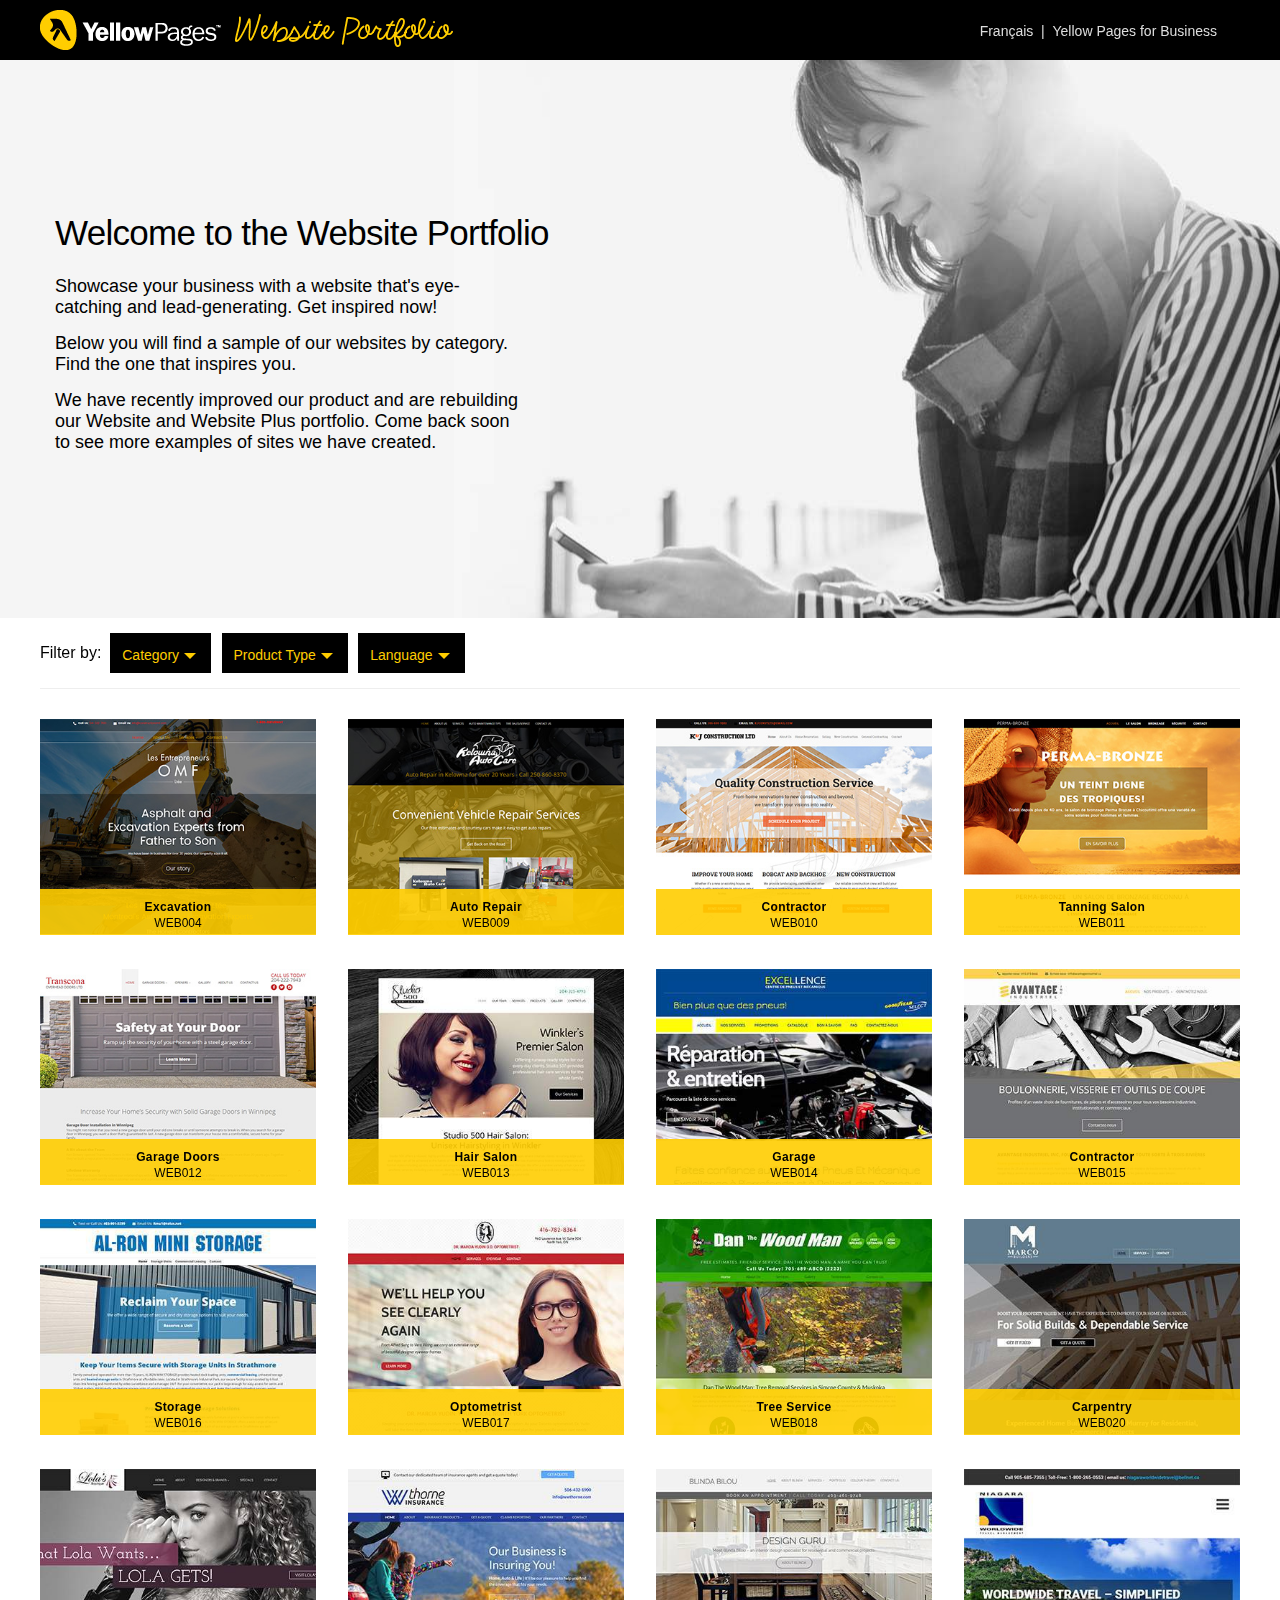
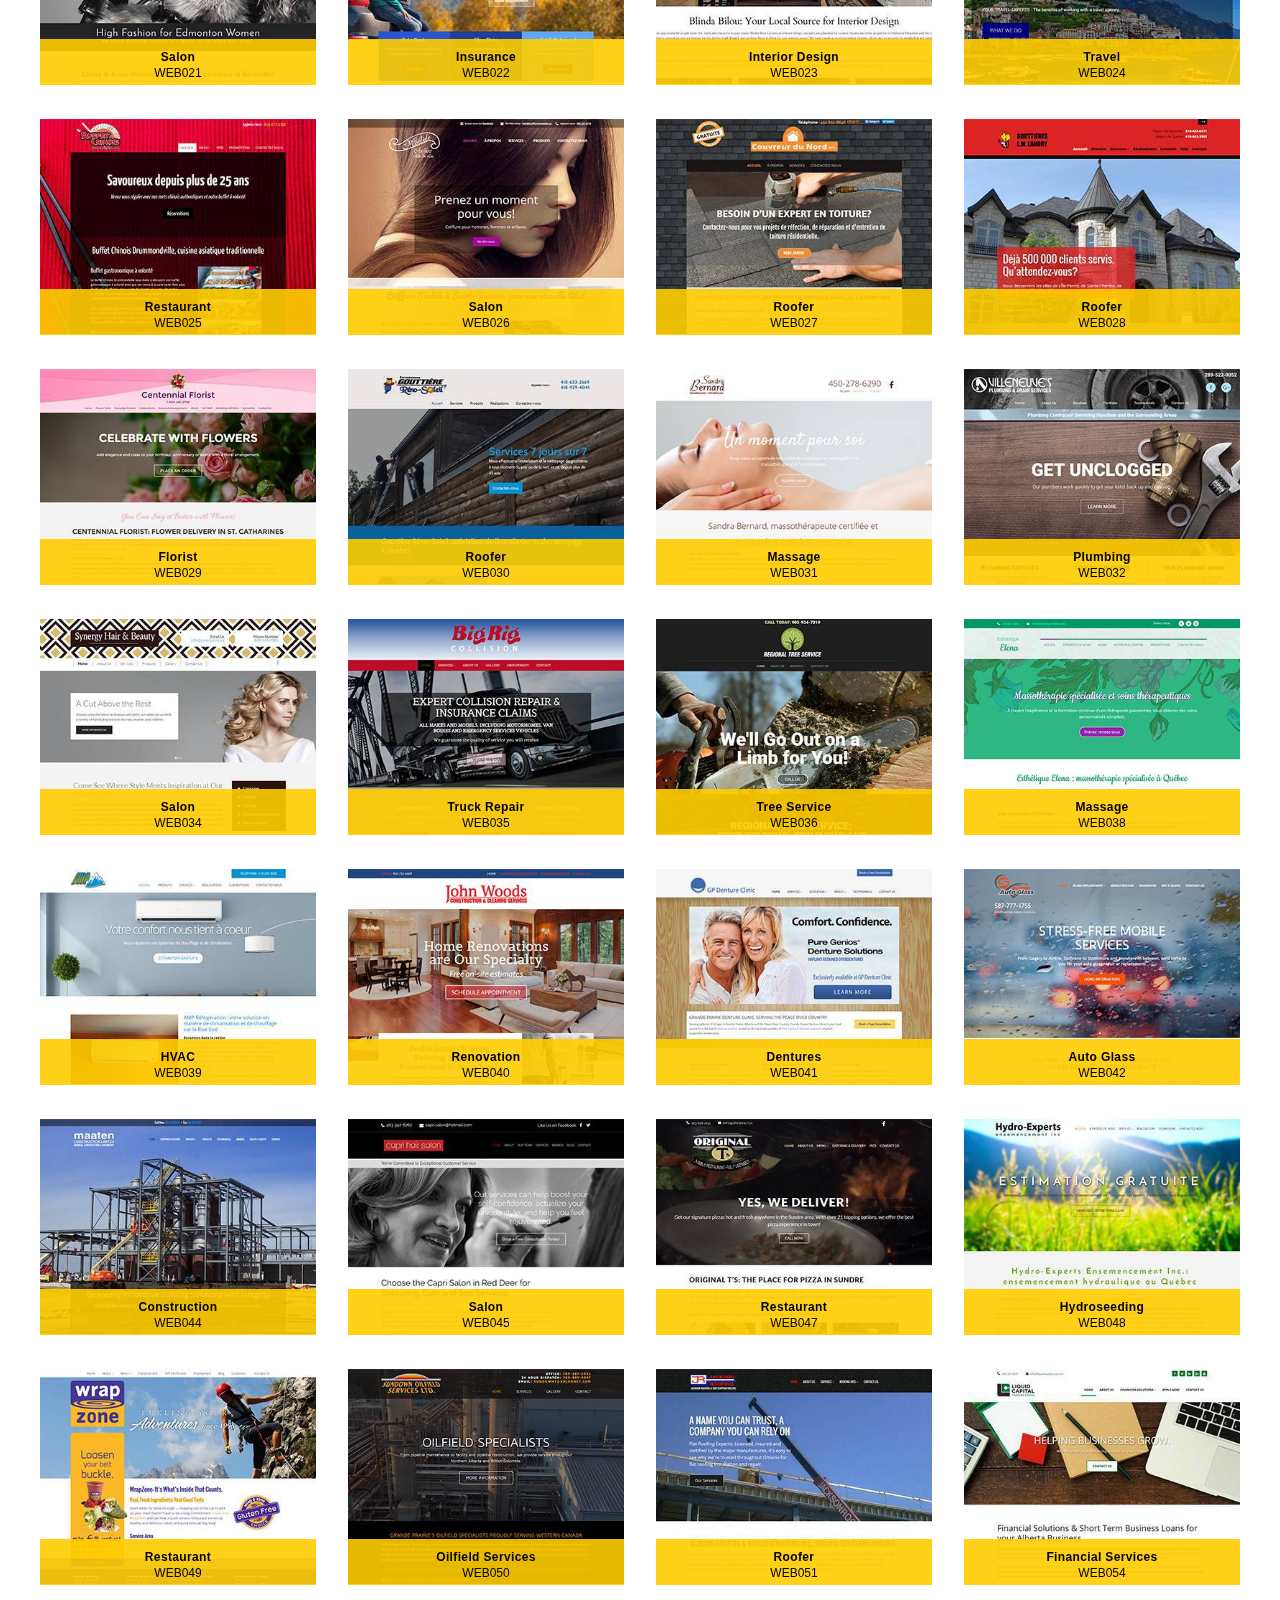
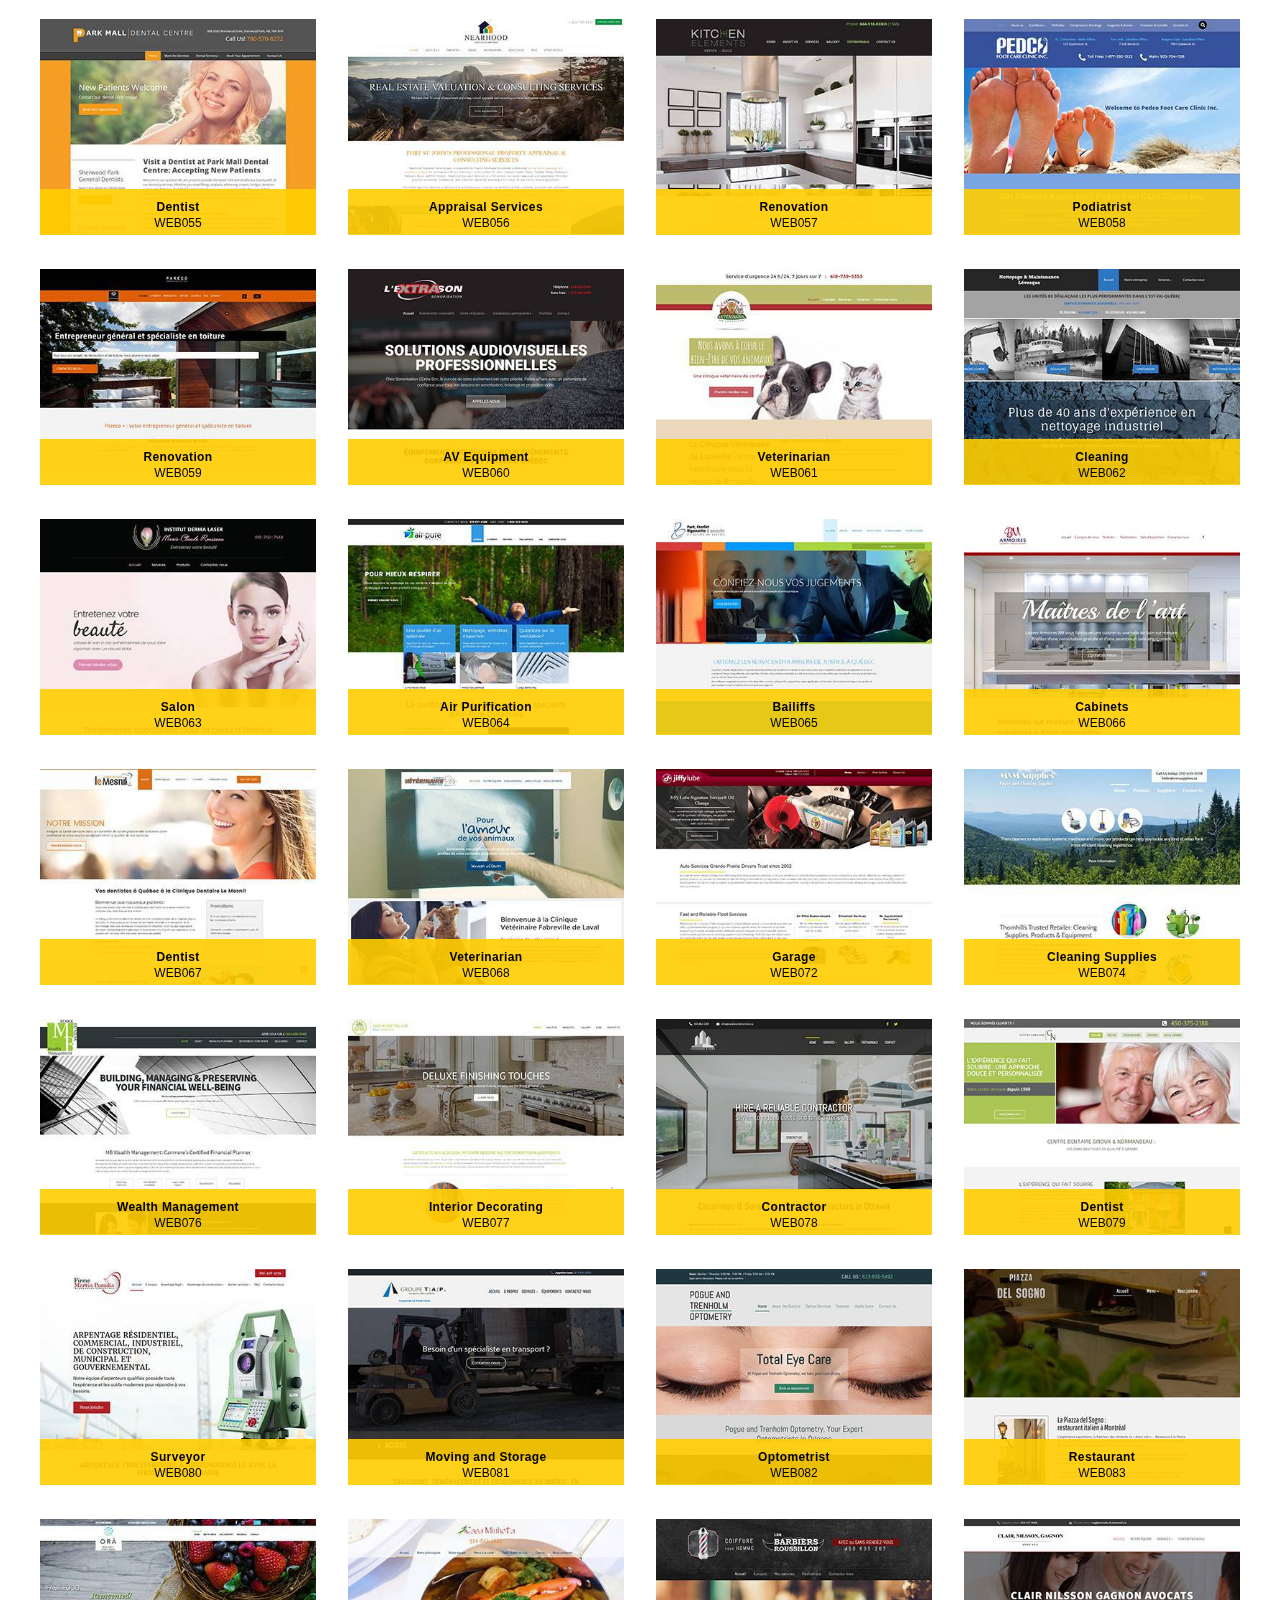
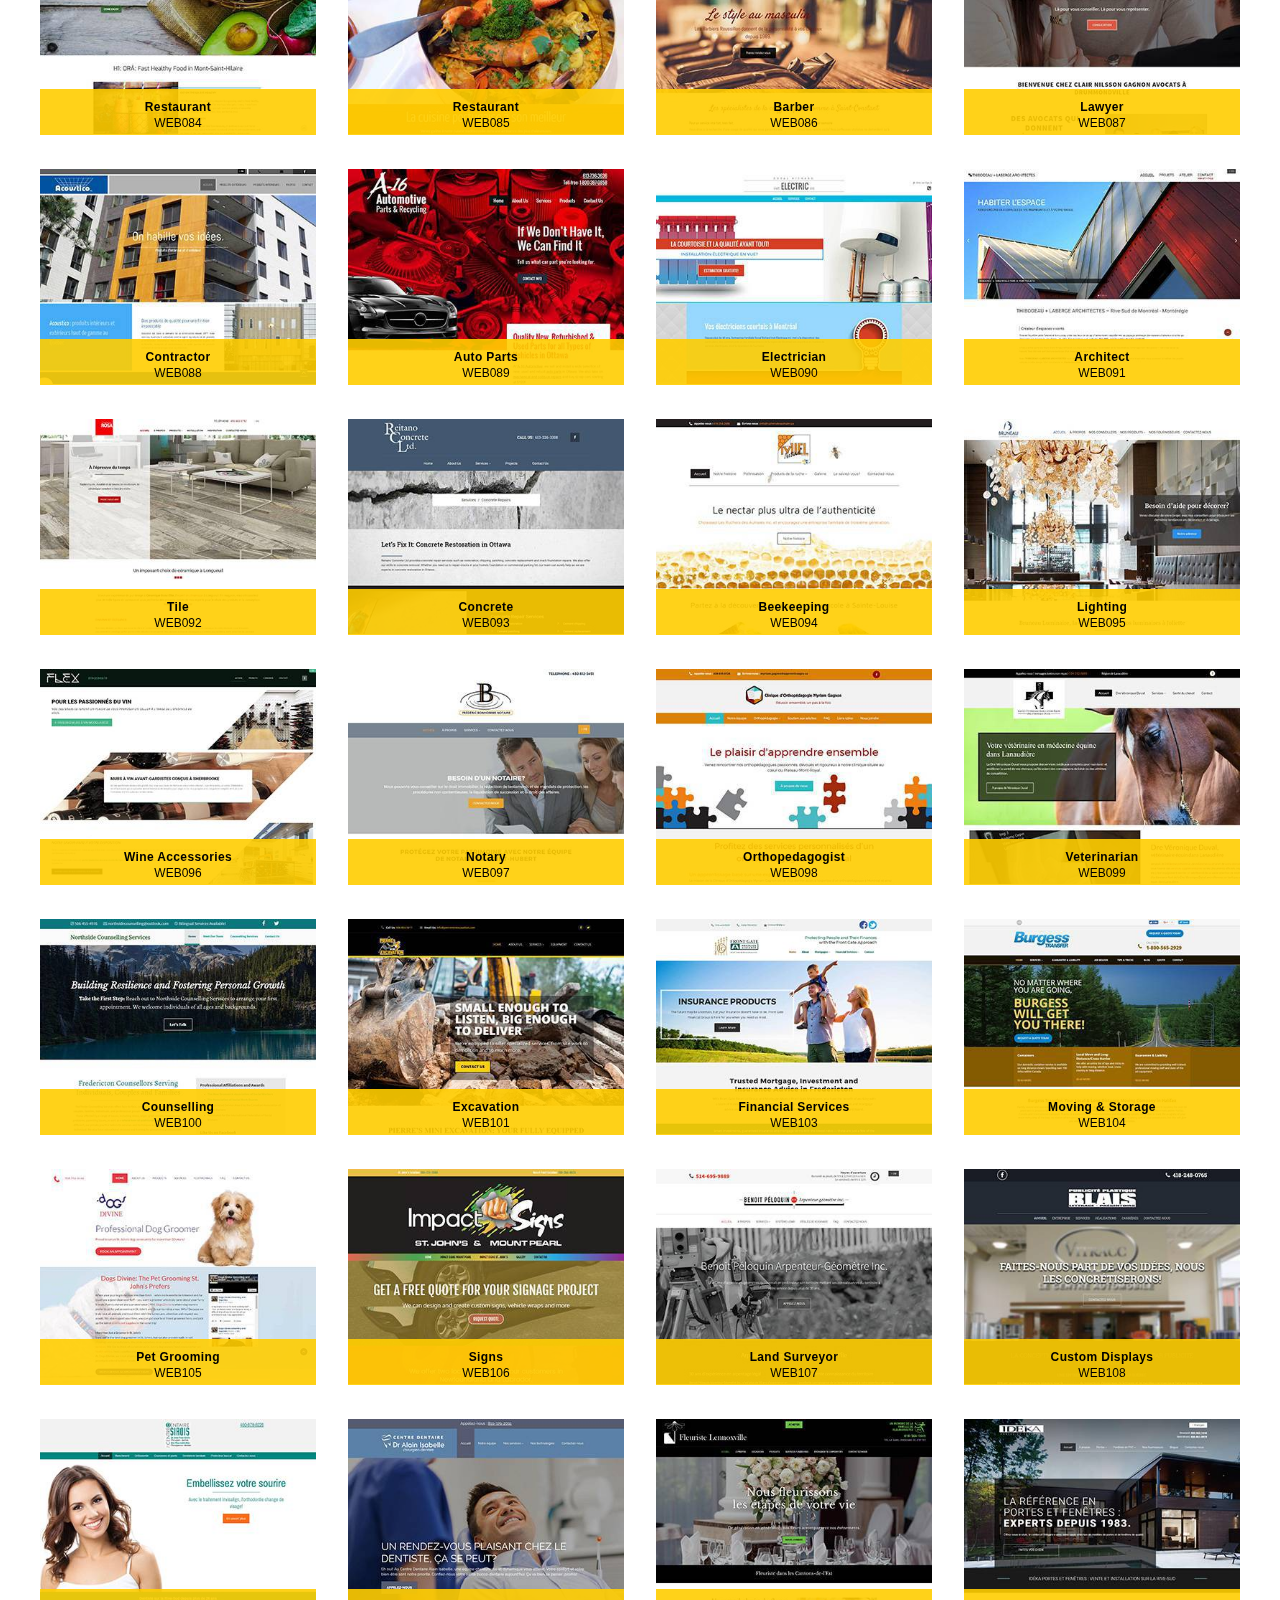
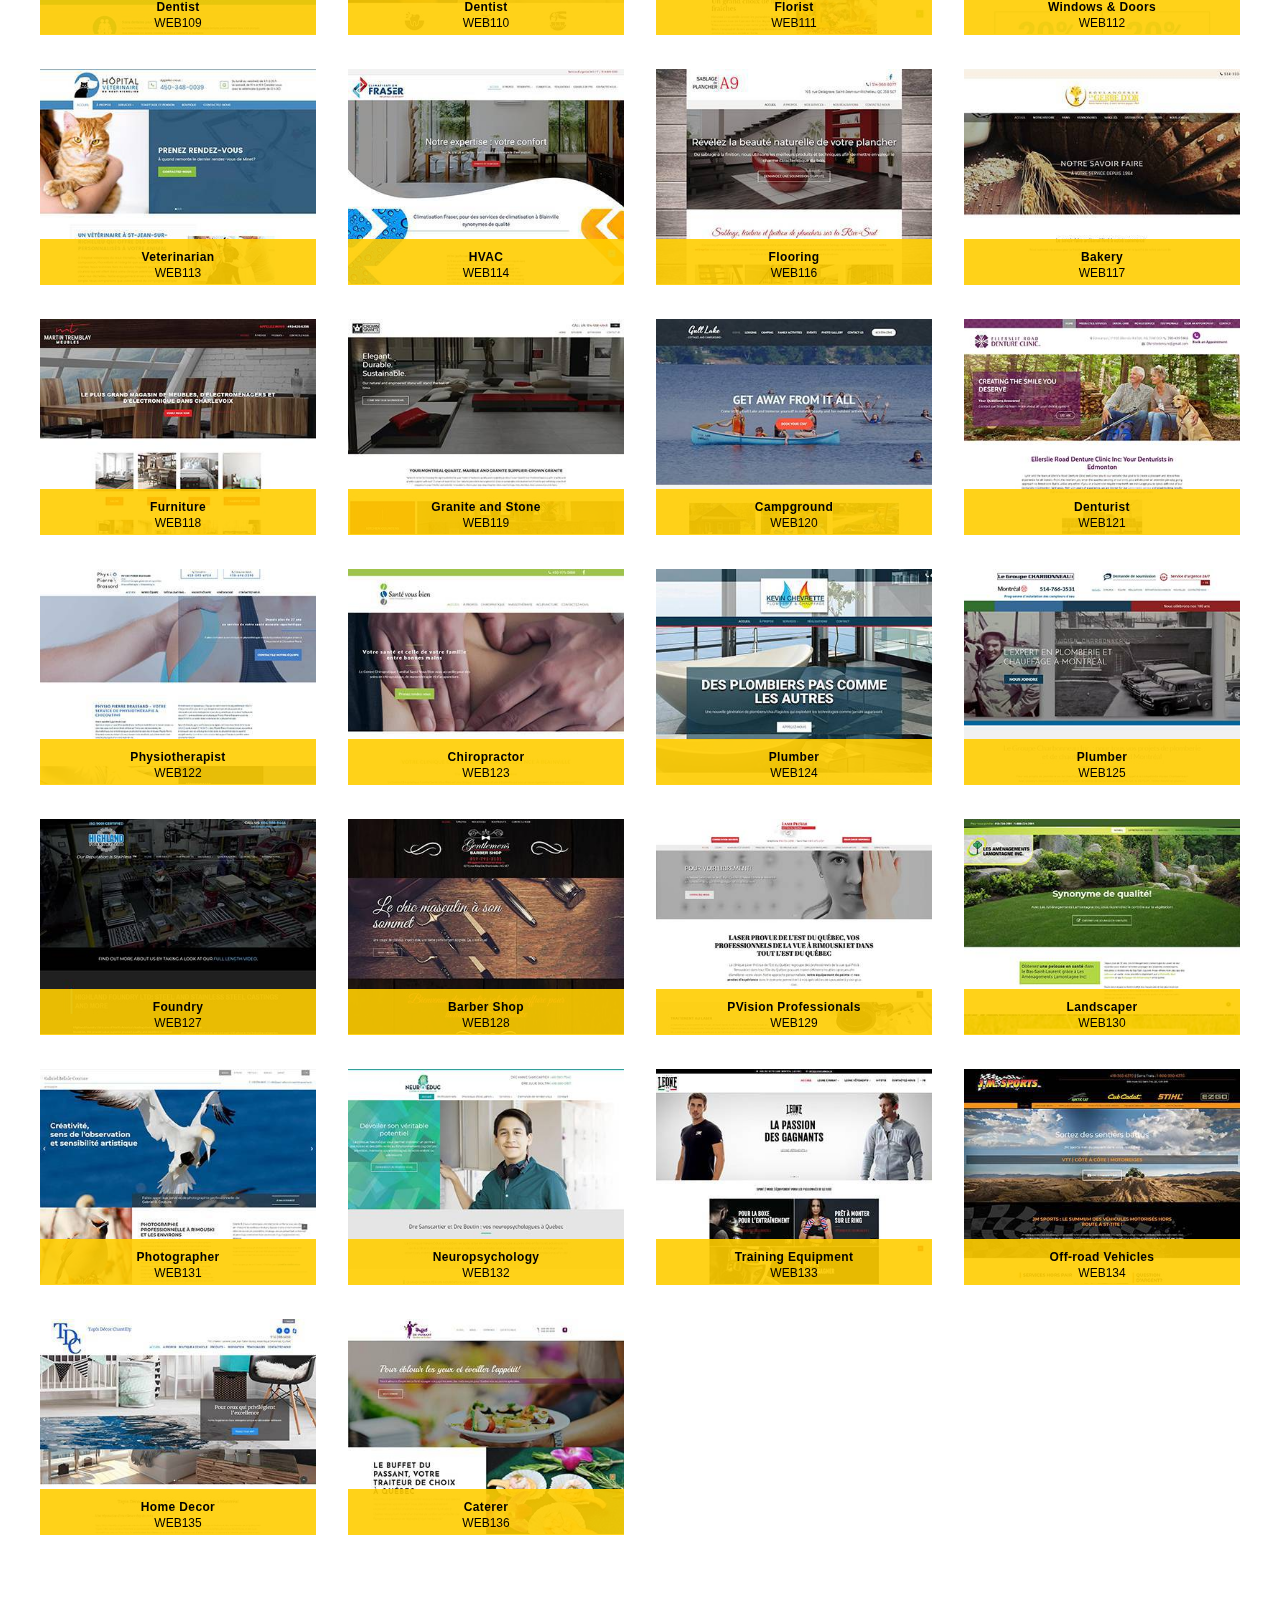
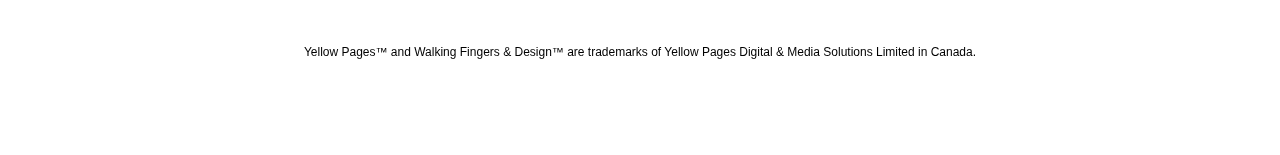
==== index.html @ f9b40b16 "Initial commit" ====
<!DOCTYPE html>
<html lang="en">
<head>
  <meta name="robots" content="noindex, nofollow" />
  <title>Yellow Pages - Website Portfolio</title>
  <meta name="description" content="Showcase your business with a website that's eye-catching and lead-generating. Get inspired now!" />
  <meta charset="UTF-8"/>
  <meta name="viewport" content="width=320, initial-scale=1, maximum-scale=1, user-scalable=1"/>
  <meta http-equiv="X-UA-Compatible" content="IE=edge"/>

<!--[if lt IE 9]>
			<script src="http://html5shim.googlecode.com/svn/trunk/html5.js"></script>
			<script src="http://css3-mediaqueries-js.googlecode.com/svn/trunk/css3-mediaqueries.js"></script>
		<![endif]-->

  <link href='http://fonts.googleapis.com/css?family=Open+Sans:400,300,700' rel='stylesheet' type='text/css'>
  <link rel="stylesheet" type="text/css" href="css/mix.css"/>
  <link rel="shortcut icon" type="image/x-icon" href="im/favicon.ico"/>
  <link rel='stylesheet' href='http://static.yellowpages.ca/ypca/fonts/yplocal/yplocal.css' type='text/css'>
  <link rel='stylesheet' href='http://static.yellowpages.ca/ypca/fonts/yphand/yphand.css' type='text/css'>
  <script src="https://ajax.googleapis.com/ajax/libs/jquery/1.10.2/jquery.min.js"></script>
  <!--<script type="text/javascript" src="js/jquery-ui.sortable.min.js"></script>-->
  <!--<script type="text/javascript" src="js/jquery.ui.touch-punch.min.js"></script>-->
  <script type="text/javascript" src="js/jquery.mixitup.js"></script>
  <script type="text/javascript">

			// NICE IMAGE LOADING

			function imgLoaded(img){
				$(img).parent().addClass('loaded');
			};

			// ON DOCUMENT READY:

			$(function(){

				// INSTANTIATE MIXITUP

				$('#Parks').mixitup({
					layoutMode: 'grid', // Start in list mode (display: block) by default
					listClass: 'list', // Container class for when in list mode
					gridClass: 'grid', // Container class for when in grid mode
					effects: ['fade','blur'], // List of effects
					listEffects: ['fade','rotateX'] // List of effects ONLY for list mode
				});

				// HANDLE LAYOUT CHANGES

				// Bind layout buttons to toList and toGrid methods:

				$('#ToList').on('click',function(){
					$('.button').removeClass('active');
					$(this).addClass('active');
					$('#Parks').mixitup('toList');
				});

				$('#ToGrid').on('click',function(){
					$('.button').removeClass('active');
					$(this).addClass('active');
					$('#Parks').mixitup('toGrid');
				});

				// HANDLE MULTI-DIMENSIONAL CHECKBOX FILTERING

				var $filters = $('#Filters').find('li'),
					dimensions = {
						udac: 'all', // Create string for second dimension
						heading: 'all', // Create string for first dimension
						lang: 'all', // Create string for second dimension
					};

				// Bind checkbox click handlers:

				$filters.on('click',function(){
					var $t = $(this),
						dimension = $t.attr('data-dimension'),
						filter = $t.attr('data-filter'),
						filterString = dimensions[dimension];

					if(filter == 'all'){
						// If "all"
						if(!$t.hasClass('active')){
							// if unchecked, check "all" and uncheck all other active filters
							$t.addClass('active').siblings().removeClass('active');
							// Replace entire string with "all"
							filterString = 'all';
						} else {
							// Uncheck
							$t.removeClass('active');
							// Emtpy string
							filterString = '';
						}
					} else {
						// Else, uncheck "all"
						$t.siblings('[data-filter="all"]').removeClass('active');
						// Remove "all" from string
						filterString = filterString.replace('all','');
						if(!$t.hasClass('active')){
							// Check checkbox
							$t.addClass('active');
							// Append filter to string
							filterString = filterString == '' ? filter : filterString+' '+filter;
						} else {
							// Uncheck
							$t.removeClass('active');
							// Remove filter and preceeding space from string with RegEx
							var re = new RegExp('(\\s|^)'+filter);
							filterString = filterString.replace(re,'');
						};
					};

					// Set demension with filterString
					dimensions[dimension] = filterString;

					// We now have two strings containing the filter arguments for each dimension:
					console.info('dimension 1: '+dimensions.heading);
					console.info('dimension 2: '+dimensions.udac);
					console.info('dimension 3: '+dimensions.lang);
					/*
					*	We then send these strings to MixItUp using the filter method. We can send as
					*	many dimensions to MixitUp as we need using an array as the second argument
					*	of the "filter" method. Each dimension must be a space seperated string.
					*
					*	In this case, MixItUp will show elements using OR logic within each dimension and
					*	AND logic between dimensions. At least one dimension must pass for the element to show.
					*/

					$('#Parks').mixitup('filter',[dimensions.heading, dimensions.udac, dimensions.lang])
				});

			});
		</script>

</head>
<body>
  <section>
    <header>
      <div class="wrapper just wf"> <img src="im/logo.png">

        <div class="lang"><a href="index_fr.html">Français</a>&nbsp;&nbsp;|&nbsp;&nbsp;<a href="http://businesscentre.yp.ca">Yellow Pages for Business</a></div>
      </div>
    </header>

    <!-- END HEADER -->

    <section class="home">
      <div class="row">
        <h1>Welcome to the Website Portfolio</h1>
        <p>Showcase your business with a website that's eye-catching and lead-generating. Get inspired now!</p>
        <p>Below you will find a sample of our websites by category. Find the one that inspires you.</p>
        <p>We have recently improved our product and are rebuilding our Website and Website Plus portfolio. Come back soon to see more examples of sites we have created.</p>
      </div>
    </section>


  <!-- BEGIN GALLERY -->

  <div class="wrapper wf">

    <!-- BEGIN CONTROLS -->

    <nav class="controls just">
      <div class="group" id="Filters">
        Filter by:&nbsp;
        <div class="drop_down wf" onClick="ga('send', 'event', 'Category Filter', 'Click', 'Category Filter');"> <span class="anim150">Category</span>
          <ul class="anim250">
            <div class="column">
              <li class="heading active" data-filter="all" data-dimension="heading">All</li>
              <li data-filter="acc" data-dimension="heading">Accountants</li>
              <li data-filter="appl" data-dimension="heading">Appliances</li>
              <li data-filter="auto" data-dimension="heading">Auto Repair &amp;amp; Towing</li>
              <li data-filter="body" data-dimension="heading">Automotive Body Work</li>
              <li data-filter="part" data-dimension="heading">Automotive Parts &amp; Supplies</li>
              <li data-filter="salon" data-dimension="heading">Beauty</li>
              <li data-filter="bus" data-dimension="heading">Business &amp; Professional Services</li>
              <li data-filter="child" data-dimension="heading">Child Care &amp; School</li>
              <li data-filter="clean" data-dimension="heading">Cleaning Systems &amp; Services</li>
              <li data-filter="clin" data-dimension="heading">Clinics &amp; Long Term Care</li>
              <li data-filter="cloth" data-dimension="heading">Clothing &amp; Footwear</li>
              <li data-filter="comp" data-dimension="heading">Computers &amp; Telecommunication</li>
              <li data-filter="reno" data-dimension="heading">Contractor &amp; Renovation</li>
              <li data-filter="dent" data-dimension="heading">Dental Care</li>
              <li data-filter="elec" data-dimension="heading">Electric Contractors</li>
              <li data-filter="ent" data-dimension="heading">Entertainment</li>
            </div>

            <div class="column">
              <li data-filter="ex" data-dimension="heading">Excavation</li>
              <li data-filter="eye" data-dimension="heading">Eye Care</li>
              <li data-filter="fin" data-dimension="heading">Finance &amp; Legal</li>
              <li data-filter="fit" data-dimension="heading">Fitness &amp; Exercise</li>
              <li data-filter="flor" data-dimension="heading">Florists</li>
              <li data-filter="lawn" data-dimension="heading">Garden &amp; Lawn</li>
              <li data-filter="hvac" data-dimension="heading">Heating &amp; Cooling</li>
              <li data-filter="furn" data-dimension="heading">Home Renovation &amp; Furniture</li>
              <li data-filter="ind" data-dimension="heading">Industrial Supplies &amp; Services</li>
              <li data-filter="ins" data-dimension="heading">Insurance</li>
              <li data-filter="law" data-dimension="heading">Lawyers</li>
              <li data-filter="mas" data-dimension="heading">Massages &amp; Alternative Medecines</li>
              <li data-filter="med" data-dimension="heading">Medical Products, Equipment &amp; Services</li>
              <li data-filter="moving" data-dimension="heading">Moving &amp; Storage</li>
              <li data-filter="not" data-dimension="heading">Notaries</li>
              <li data-filter="oil" data-dimension="heading">Oil Services</li>
              <li data-filter="paint" data-dimension="heading">Painting &amp; Plastering</li>

            </div>
            <div class="column">
              <li data-filter="pest" data-dimension="heading">Pest Control</li>
              <li data-filter="phys" data-dimension="heading">Physicians &amp; Surgeons</li>
              <li data-filter="plumb" data-dimension="heading">Plumbing</li>
              <li data-filter="pub" data-dimension="heading">Public Utilities &amp; Environment</li>
              <li data-filter="re" data-dimension="heading">Real Estate</li>
              <li data-filter="rest" data-dimension="heading">Restaurants, Food &amp; Beverages</li>
              <li data-filter="store" data-dimension="heading">Retail &amp; Stores</li>
              <li data-filter="roof" data-dimension="heading">Roofers</li>
              <li data-filter="safe" data-dimension="heading">Safety &amp; Security</li>
              <li data-filter="sign" data-dimension="heading">Signs</li>
              <li data-filter="sport" data-dimension="heading">Sports &amp; Recreation</li>
              <li data-filter="therapy" data-dimension="heading">Therapy &amp; Counselling</li>
              <li data-filter="trans" data-dimension="heading">Transportation</li>
              <li data-filter="trav" data-dimension="heading">Travel &amp; Lodging</li>
              <li data-filter="pet" data-dimension="heading">Veterinarians &amp; Pet Services</li>
              <li data-filter="win" data-dimension="heading">Windows &amp; Doors</li>
            </div>
          </ul>
        </div>

        <div class="drop_down wf" onClick="ga('send', 'event', 'Product Filter', 'Click', 'Product Filter');"> <span class="anim150">Product Type</span>
          <ul class="anim250 skinny">
            <li class="heading active noindent" data-filter="all" data-dimension="udac">All</li>
            <!--<li class="noindent" data-filter="isa" data-dimension="udac">WebStart</li>-->
            <li class="noindent" data-filter="base" data-dimension="udac">Website</li>
            <li class="noindent" data-filter="enhanced" data-dimension="udac">Website Plus</li>
          </ul>
        </div>

        <div class="drop_down wf" onClick="ga('send', 'event', 'Language Filter', 'Click', 'Language Filter');"> <span class="anim150">Language</span>
          <ul class="anim250 skinny">
            <li class="heading active noindent" data-filter="all" data-dimension="lang">All</li>
            <li class="noindent" data-filter="en" data-dimension="lang">English</li>
            <li class="noindent" data-filter="fr" data-dimension="lang">French</li>
            <li class="noindent" data-filter="bi" data-dimension="lang">Bilingual</li>
          </ul>
        </div>
      </div>
    </nav>

    <!-- END CONTROLS -->

    <ul id="Parks" class="just">

      <!-- FAIL ELEMENT -->

      <div class="fail_element anim250">Sorry &mdash; we could not find any sites matching these criteria</div>

      <!-- BEGIN LIST OF SITES -->

        <li class="mix ex en base" data-name="OMF" data-pages="7" data-heading="Excavation">
      <a target="_blank" href="http://u683085.sandbox.sitereview.ca/?preview">
        <div class="meta name">
          <div class="img_wrapper"><img src="im/th/web004.jpg" onload="imgLoaded(this)"/>
        <div class="titles"><h2>Excavation</h2><p>WEB004</p></div></div></div>
                    <div class="meta siteid"><p>WEB004</p></div>
        <div class="meta heading"><p>Excavation</p></div>
        <div class="meta rec"><ul><li>Gray</li></ul></div>
        <div class="meta pages"><p>7</p></div></a></li>

       <li class="mix auto en base" data-name="Kelowna auto Care" data-pages="9" data-heading="Auto Repair">
      <a target="_blank" href="http://u685443.sandbox.sitereview.ca/?preview">
        <div class="meta name">
          <div class="img_wrapper"><img src="im/th/web009.jpg" onload="imgLoaded(this)"/>
        <div class="titles"><h2>Auto Repair</h2><p>WEB009</p></div></div></div>
                    <div class="meta siteid"><p>WEB009</p></div>
        <div class="meta heading"><p>Auto Repair</p></div>
        <div class="meta rec"><ul><li>Gold</li></ul></div>
        <div class="meta pages"><p>9</p></div></a></li>

        <li class="mix reno en base" data-name="K&amp;J Construction" data-pages="7" data-heading="Contractor">
      <a target="_blank" href="http://u681867.sandbox.sitereview.ca/?preview">
        <div class="meta name">
          <div class="img_wrapper"><img src="im/th/web010.jpg" onload="imgLoaded(this)"/>
        <div class="titles"><h2>Contractor</h2><p>WEB010</p></div></div></div>
                    <div class="meta siteid"><p>WEB010</p></div>
        <div class="meta heading"><p>Contractor</p></div>
        <div class="meta rec"><ul><li>Orange</li></ul></div>
        <div class="meta pages"><p>7</p></div></a></li>

      <li class="mix salon fr base" data-name="Perma-Bronze" data-pages="5" data-heading="Tanning Salon">
      <a target="_blank" href="http://u683161.sandbox.sitereview.ca/?preview">
        <div class="meta name">
          <div class="img_wrapper"><img src="im/th/web011.jpg" onload="imgLoaded(this)"/>
        <div class="titles"><h2>Tanning Salon</h2><p>WEB011</p></div></div></div>
                    <div class="meta siteid"><p>WEB011</p></div>
        <div class="meta heading"><p>Tanning Salon</p></div>
        <div class="meta rec"><ul><li>Orange</li></ul></div>
        <div class="meta pages"><p>5</p></div></a></li>


      <li class="mix win en base" data-name="Transcona" data-pages="11" data-heading="Garage Doors">
      <a target="_blank" href="http://u683491.sandbox.sitereview.ca/?preview">
        <div class="meta name">
          <div class="img_wrapper"><img src="im/th/web012.jpg" onload="imgLoaded(this)"/>
        <div class="titles"><h2>Garage Doors</h2><p>WEB012</p></div></div></div>
                    <div class="meta siteid"><p>WEB012</p></div>
        <div class="meta heading"><p>Garage Doors</p></div>
        <div class="meta rec"><ul><li>Red</li></ul></div>
        <div class="meta pages"><p>11</p></div></a></li>

      <li class="mix salon en base" data-name="Studio 500" data-pages="6" data-heading="Hair Salon">
      <a target="_blank" href="http://u692969.sandbox.sitereview.ca/?preview">
        <div class="meta name">
          <div class="img_wrapper"><img src="im/th/web013.jpg" onload="imgLoaded(this)"/>
        <div class="titles"><h2>Hair Salon</h2><p>WEB013</p></div></div></div>
                    <div class="meta siteid"><p>WEB013</p></div>
        <div class="meta heading"><p>Hair Salon</p></div>
        <div class="meta rec"><ul><li>Black</li></ul></div>
        <div class="meta pages"><p>6</p></div></a></li>

      <li class="mix auto fr base" data-name="Excellence" data-pages="7" data-heading="Garage">
      <a target="_blank" href="http://u692357.sandbox.sitereview.ca/?preview">
        <div class="meta name">
          <div class="img_wrapper"><img src="im/th/web014.jpg" onload="imgLoaded(this)"/>
        <div class="titles"><h2>Garage</h2><p>WEB014</p></div></div></div>
                    <div class="meta siteid"><p>WEB014</p></div>
        <div class="meta heading"><p>Garage</p></div>
        <div class="meta rec"><ul><li>Blue</li></ul></div>
        <div class="meta pages"><p>7</p></div></a></li>

      <li class="mix reno fr base" data-name="Avantage" data-pages="12" data-heading="Contractor">
      <a target="_blank" href="http://u687737.sandbox.sitereview.ca/?preview">
        <div class="meta name">
          <div class="img_wrapper"><img src="im/th/web015.jpg" onload="imgLoaded(this)"/>
        <div class="titles"><h2>Contractor</h2><p>WEB015</p></div></div></div>
                    <div class="meta siteid"><p>WEB015</p></div>
        <div class="meta heading"><p>Contractor</p></div>
        <div class="meta rec"><ul><li>Yellow</li></ul></div>
        <div class="meta pages"><p>12</p></div></a></li>

      <li class="mix moving en base" data-name="Al-Ron" data-pages="4" data-heading="Storage">
      <a target="_blank" href="http://u684005.sandbox.sitereview.ca/?preview">
        <div class="meta name">
          <div class="img_wrapper"><img src="im/th/web016.jpg" onload="imgLoaded(this)"/>
        <div class="titles"><h2>Storage</h2><p>WEB016</p></div></div></div>
                    <div class="meta siteid"><p>WEB016</p></div>
        <div class="meta heading"><p>Storage</p></div>
        <div class="meta rec"><ul><li>Blue</li></ul></div>
        <div class="meta pages"><p>4</p></div></a></li>

      <li class="mix eye en base" data-name="Dr. Yudin" data-pages="4" data-heading="Optometrist">
      <a target="_blank" href="http://u683183.sandbox.sitereview.ca/?preview">
        <div class="meta name">
          <div class="img_wrapper"><img src="im/th/web017.jpg" onload="imgLoaded(this)"/>
        <div class="titles"><h2>Optometrist</h2><p>WEB017</p></div></div></div>
                    <div class="meta siteid"><p>WEB017</p></div>
        <div class="meta heading"><p>Optometrist</p></div>
        <div class="meta rec"><ul><li>Red</li></ul></div>
        <div class="meta pages"><p>4</p></div></a></li>

      <li class="mix lawn en base" data-name="Wood Man" data-pages="6" data-heading="Tree Service">
      <a target="_blank" href="http://u683351.sandbox.sitereview.ca/?preview">
        <div class="meta name">
          <div class="img_wrapper"><img src="im/th/web018.jpg" onload="imgLoaded(this)"/>
        <div class="titles"><h2>Tree Service</h2><p>WEB018</p></div></div></div>
                    <div class="meta siteid"><p>WEB018</p></div>
        <div class="meta heading"><p>Tree Service</p></div>
        <div class="meta rec"><ul><li>Green</li></ul></div>
        <div class="meta pages"><p>6</p></div></a></li>

      <li class="mix reno en base" data-name="Marco Custom Carpentry" data-pages="8" data-heading="Carpentry">
      <a target="_blank" href="http://u698711.sandbox.sitereview.ca/?preview">
        <div class="meta name">
          <div class="img_wrapper"><img src="im/th/web020.jpg" onload="imgLoaded(this)"/>
        <div class="titles"><h2>Carpentry</h2><p>WEB020</p></div></div></div>
                    <div class="meta siteid"><p>WEB020</p></div>
        <div class="meta heading"><p>Carpentry</p></div>
        <div class="meta rec"><ul><li>Orange</li></ul></div>
        <div class="meta pages"><p>8</p></div></a></li>

      <li class="mix salon en base" data-name="Lola's Boutique" data-pages="8" data-heading="Salon">
      <a target="_blank" href="http://u702327.sandbox.sitereview.ca/?preview">
        <div class="meta name">
          <div class="img_wrapper"><img src="im/th/web021.jpg" onload="imgLoaded(this)"/>
        <div class="titles"><h2>Salon</h2><p>WEB021</p></div></div></div>
                    <div class="meta siteid"><p>WEB021</p></div>
        <div class="meta heading"><p>Salon</p></div>
        <div class="meta rec"><ul><li>Violet</li></ul></div>
        <div class="meta pages"><p>8</p></div></a></li>

      <li class="mix ins en base" data-name="Thorne Insurance" data-pages="11" data-heading="Insurance">
      <a target="_blank" href="http://u700983.sandbox.sitereview.ca/?preview">
        <div class="meta name">
          <div class="img_wrapper"><img src="im/th/web022.jpg" onload="imgLoaded(this)"/>
        <div class="titles"><h2>Insurance</h2><p>WEB022</p></div></div></div>
                    <div class="meta siteid"><p>WEB022</p></div>
        <div class="meta heading"><p>Insurance</p></div>
        <div class="meta rec"><ul><li>Blue</li></ul></div>
        <div class="meta pages"><p>11</p></div></a></li>

      <li class="mix reno en base" data-name="Blinda Bilou" data-pages="8" data-heading="Interior Design">
      <a target="_blank" href="http://u698645.sandbox.sitereview.ca/?preview">
        <div class="meta name">
          <div class="img_wrapper"><img src="im/th/web023.jpg" onload="imgLoaded(this)"/>
        <div class="titles"><h2>Interior Design</h2><p>WEB023</p></div></div></div>
                    <div class="meta siteid"><p>WEB023</p></div>
        <div class="meta heading"><p>Interior Design</p></div>
        <div class="meta rec"><ul><li>Brown</li></ul></div>
        <div class="meta pages"><p>8</p></div></a></li>


      <li class="mix trav en base" data-name="Niagara Worldwide Travel Management" data-pages="10" data-heading="Travel">
      <a target="_blank" href="http://u704489.sandbox.sitereview.ca/?preview">
        <div class="meta name">
          <div class="img_wrapper"><img src="im/th/web024.jpg" onload="imgLoaded(this)"/>
        <div class="titles"><h2>Travel</h2><p>WEB024</p></div></div></div>
                    <div class="meta siteid"><p>WEB024</p></div>
        <div class="meta heading"><p>Travel</p></div>
        <div class="meta rec"><ul><li>Blue</li></ul></div>
        <div class="meta pages"><p>10</p></div></a></li>

      <li class="mix rest en base" data-name="Le Buffet Chinois Drummondville" data-pages="7" data-heading="Restaurant">
      <a target="_blank" href="http://u709717.sandbox.sitereview.ca/?preview">
        <div class="meta name">
          <div class="img_wrapper"><img src="im/th/web025.jpg" onload="imgLoaded(this)"/>
        <div class="titles"><h2>Restaurant</h2><p>WEB025</p></div></div></div>
                    <div class="meta siteid"><p>WEB025</p></div>
        <div class="meta heading"><p>Restaurant</p></div>
        <div class="meta rec"><ul><li>Red</li></ul></div>
        <div class="meta pages"><p>7</p></div></a></li>

      <li class="mix salon en base" data-name="Coiffure Modèle" data-pages="9" data-heading="Salon">
      <a target="_blank" href="http://u692889.sandbox.sitereview.ca/?preview">
        <div class="meta name">
          <div class="img_wrapper"><img src="im/th/web026.jpg" onload="imgLoaded(this)"/>
        <div class="titles"><h2>Salon</h2><p>WEB026</p></div></div></div>
                    <div class="meta siteid"><p>WEB026</p></div>
        <div class="meta heading"><p>Salon</p></div>
        <div class="meta rec"><ul><li>Pink</li></ul></div>
        <div class="meta pages"><p>9</p></div></a></li>

      <li class="mix roof en base" data-name="Couvreur du Nord enr" data-pages="4" data-heading="Roofer">
      <a target="_blank" href="http://u700569.sandbox.sitereview.ca/?preview">
        <div class="meta name">
          <div class="img_wrapper"><img src="im/th/web027.jpg" onload="imgLoaded(this)"/>
        <div class="titles"><h2>Roofer</h2><p>WEB027</p></div></div></div>
                    <div class="meta siteid"><p>WEB027</p></div>
        <div class="meta heading"><p>Roofer</p></div>
        <div class="meta rec"><ul><li>Orange</li></ul></div>
        <div class="meta pages"><p>4</p></div></a></li>

       <li class="mix reno en base" data-name="Gouttières LM Landry" data-pages="10" data-heading="Roofer">
      <a target="_blank" href="http://u700103.sandbox.sitereview.ca/?preview">
        <div class="meta name">
          <div class="img_wrapper"><img src="im/th/web028.jpg" onload="imgLoaded(this)"/>
        <div class="titles"><h2>Roofer</h2><p>WEB028</p></div></div></div>
                    <div class="meta siteid"><p>WEB028</p></div>
        <div class="meta heading"><p>Roofer</p></div>
        <div class="meta rec"><ul><li>Red</li></ul></div>
        <div class="meta pages"><p>10</p></div></a></li>

      <li class="mix flor en base" data-name="Centennial Florist" data-pages="10" data-heading="Florist">
      <a target="_blank" href="http://u702493.sandbox.sitereview.ca/?preview">
        <div class="meta name">
          <div class="img_wrapper"><img src="im/th/web029.jpg" onload="imgLoaded(this)"/>
        <div class="titles"><h2>Florist</h2><p>WEB029</p></div></div></div>
                    <div class="meta siteid"><p>WEB029</p></div>
        <div class="meta heading"><p>Florist</p></div>
        <div class="meta rec"><ul><li>Pink</li></ul></div>
        <div class="meta pages"><p>10</p></div></a></li>

      <li class="mix reno en base" data-name="Gouttière Réno-Soleil" data-pages="5" data-heading="Roofer">
      <a target="_blank" href="http://u699943.sandbox.sitereview.ca/?preview">
        <div class="meta name">
          <div class="img_wrapper"><img src="im/th/web030.jpg" onload="imgLoaded(this)"/>
        <div class="titles"><h2>Roofer</h2><p>WEB030</p></div></div></div>
                    <div class="meta siteid"><p>WEB030</p></div>
        <div class="meta heading"><p>Roofer</p></div>
        <div class="meta rec"><ul><li>Blue</li></ul></div>
        <div class="meta pages"><p>5</p></div></a></li>

      <li class="mix mas en base" data-name="Sandra Bernard" data-pages="7" data-heading="Massage">
      <a target="_blank" href="http://u687873.sandbox.sitereview.ca/?preview">
        <div class="meta name">
          <div class="img_wrapper"><img src="im/th/web031.jpg" onload="imgLoaded(this)"/>
        <div class="titles"><h2>Massage</h2><p>WEB031</p></div></div></div>
                    <div class="meta siteid"><p>WEB031</p></div>
        <div class="meta heading"><p>Massage</p></div>
        <div class="meta rec"><ul><li>Brown</li></ul></div>
        <div class="meta pages"><p>7</p></div></a></li>

      <li class="mix plumb en base" data-name="Villeneuve's Plumbing" data-pages="6" data-heading="Plumbing">
      <a target="_blank" href="http://u687033.sandbox.sitereview.ca/?preview">
        <div class="meta name">
          <div class="img_wrapper"><img src="im/th/web032.jpg" onload="imgLoaded(this)"/>
        <div class="titles"><h2>Plumbing</h2><p>WEB032</p></div></div></div>
                    <div class="meta siteid"><p>WEB032</p></div>
        <div class="meta heading"><p>Plumbing</p></div>
        <div class="meta rec"><ul><li>Blue</li></ul></div>
        <div class="meta pages"><p>6</p></div></a></li>

      <li class="mix salon en base" data-name="Synergy" data-pages="6" data-heading="Salon">
      <a target="_blank" href="http://u716859.sandbox.sitereview.ca/?preview">
        <div class="meta name">
          <div class="img_wrapper"><img src="im/th/web034.jpg" onload="imgLoaded(this)"/>
        <div class="titles"><h2>Salon</h2><p>WEB034</p></div></div></div>
                    <div class="meta siteid"><p>WEB034</p></div>
        <div class="meta heading"><p>Salon</p></div>
        <div class="meta rec"><ul><li>White</li></ul></div>
        <div class="meta pages"><p>6</p></div></a></li>

      <li class="mix auto en base" data-name="Big Rig Collision" data-pages="10" data-heading="Truck Repair">
      <a target="_blank" href="http://u703917.sandbox.sitereview.ca/?preview">
        <div class="meta name">
          <div class="img_wrapper"><img src="im/th/web035.jpg" onload="imgLoaded(this)"/>
        <div class="titles"><h2>Truck Repair</h2><p>WEB035</p></div></div></div>
                    <div class="meta siteid"><p>WEB035</p></div>
        <div class="meta heading"><p>Truck Repair</p></div>
        <div class="meta rec"><ul><li>Red</li></ul></div>
        <div class="meta pages"><p>10</p></div></a></li>

      <li class="mix lawn en base" data-name="Regional Tree Service" data-pages="10" data-heading="Tree Service">
      <a target="_blank" href="http://u707157.sandbox.sitereview.ca">
        <div class="meta name">
          <div class="img_wrapper"><img src="im/th/web036.jpg" onload="imgLoaded(this)"/>
        <div class="titles"><h2>Tree Service</h2><p>WEB036</p></div></div></div>
                    <div class="meta siteid"><p>WEB036</p></div>
        <div class="meta heading"><p>Tree Service</p></div>
        <div class="meta rec"><ul><li>Black</li></ul></div>
        <div class="meta pages"><p>10</p></div></a></li>

      <li class="mix mas fr base" data-name="Esthétique Elena" data-pages="6" data-heading="Massage">
      <a target="_blank" href="http://u696315.sandbox.sitereview.ca/?preview">
        <div class="meta name">
          <div class="img_wrapper"><img src="im/th/web038.jpg" onload="imgLoaded(this)"/>
        <div class="titles"><h2>Massage</h2><p>WEB038</p></div></div></div>
                    <div class="meta siteid"><p>WEB038</p></div>
        <div class="meta heading"><p>Massage</p></div>
        <div class="meta rec"><ul><li>Green</li></ul></div>
        <div class="meta pages"><p>6</p></div></a></li>

      <li class="mix hvac fr base" data-name="AMP Réfrigération" data-pages="8" data-heading="HVAC">
      <a target="_blank" href="http://u705853.sandbox.sitereview.ca/?preview">
        <div class="meta name">
          <div class="img_wrapper"><img src="im/th/web039.jpg" onload="imgLoaded(this)"/>
        <div class="titles"><h2>HVAC</h2><p>WEB039</p></div></div></div>
                    <div class="meta siteid"><p>WEB039</p></div>
        <div class="meta heading"><p>HVAC</p></div>
        <div class="meta rec"><ul><li>White</li></ul></div>
        <div class="meta pages"><p>8</p></div></a></li>

      <li class="mix reno en base" data-name="John Woods" data-pages="4" data-heading="Renovation">
      <a target="_blank" href="http://u708689.sandbox.sitereview.ca/?preview">
        <div class="meta name">
          <div class="img_wrapper"><img src="im/th/web040.jpg" onload="imgLoaded(this)"/>
        <div class="titles"><h2>Renovation</h2><p>WEB040</p></div></div></div>
                    <div class="meta siteid"><p>WEB040</p></div>
        <div class="meta heading"><p>Renovation</p></div>
        <div class="meta rec"><ul><li>Blue</li></ul></div>
        <div class="meta pages"><p>4</p></div></a></li>

      <li class="mix dent en base" data-name="GP Denture Clinic" data-pages="19" data-heading="Dentures">
      <a target="_blank" href="http://u707699.sandbox.sitereview.ca/?preview">
        <div class="meta name">
          <div class="img_wrapper"><img src="im/th/web041.jpg" onload="imgLoaded(this)"/>
        <div class="titles"><h2>Dentures</h2><p>WEB041</p></div></div></div>
                    <div class="meta siteid"><p>WEB041</p></div>
        <div class="meta heading"><p>Dentures</p></div>
        <div class="meta rec"><ul><li>Blue</li></ul></div>
        <div class="meta pages"><p>19</p></div></a></li>

      <li class="mix auto en base" data-name="Super Auto Glass" data-pages="7" data-heading="Auto Glass">
      <a target="_blank" href="http://u714577.sandbox.sitereview.ca/?preview">
        <div class="meta name">
          <div class="img_wrapper"><img src="im/th/web042.jpg" onload="imgLoaded(this)"/>
        <div class="titles"><h2>Auto Glass</h2><p>WEB042</p></div></div></div>
                    <div class="meta siteid"><p>WEB042</p></div>
        <div class="meta heading"><p>Auto Glass</p></div>
        <div class="meta rec"><ul><li>Orange</li></ul></div>
        <div class="meta pages"><p>7</p></div></a></li>

      <li class="mix reno en base" data-name="Maaten" data-pages="11" data-heading="Construction">
      <a target="_blank" href="http://u711795.sandbox.sitereview.ca/?preview">
        <div class="meta name">
          <div class="img_wrapper"><img src="im/th/web044.jpg" onload="imgLoaded(this)"/>
        <div class="titles"><h2>Construction</h2><p>WEB044</p></div></div></div>
                    <div class="meta siteid"><p>WEB044</p></div>
        <div class="meta heading"><p>Construction</p></div>
        <div class="meta rec"><ul><li>Blue</li></ul></div>
        <div class="meta pages"><p>11</p></div></a></li>

      <li class="mix salon en base" data-name="Capri Hair Salon" data-pages="7" data-heading="Salon">
      <a target="_blank" href="http://u705361.sandbox.sitereview.ca/?preview">
        <div class="meta name">
          <div class="img_wrapper"><img src="im/th/web045.jpg" onload="imgLoaded(this)"/>
        <div class="titles"><h2>Salon</h2><p>WEB045</p></div></div></div>
                    <div class="meta siteid"><p>WEB045</p></div>
        <div class="meta heading"><p>Salon</p></div>
        <div class="meta rec"><ul><li>Red</li></ul></div>
        <div class="meta pages"><p>7</p></div></a></li>

      <li class="mix rest en base" data-name="Original T's" data-pages="10" data-heading="Restaurant">
      <a target="_blank" href="http://u710151.sandbox.sitereview.ca/?preview">
        <div class="meta name">
          <div class="img_wrapper"><img src="im/th/web047.jpg" onload="imgLoaded(this)"/>
        <div class="titles"><h2>Restaurant</h2><p>WEB047</p></div></div></div>
                    <div class="meta siteid"><p>WEB047</p></div>
        <div class="meta heading"><p>Restaurant</p></div>
        <div class="meta rec"><ul><li>Black</li></ul></div>
        <div class="meta pages"><p>10</p></div></a></li>

      <li class="mix lawn fr base" data-name="Hydro-Experts" data-pages="9" data-heading="Hydroseeding">
      <a target="_blank" href="http://u695335.sandbox.sitereview.ca/?preview">
        <div class="meta name">
          <div class="img_wrapper"><img src="im/th/web048.jpg" onload="imgLoaded(this)"/>
        <div class="titles"><h2>Hydroseeding</h2><p>WEB048</p></div></div></div>
                    <div class="meta siteid"><p>WEB048</p></div>
        <div class="meta heading"><p>Hydroseeding</p></div>
        <div class="meta rec"><ul><li>Green</li></ul></div>
        <div class="meta pages"><p>9</p></div></a></li>

      <li class="mix rest en base" data-name="Wrap Zone" data-pages="4" data-heading="Restaurant">
      <a target="_blank" href="http://u707597.sandbox.sitereview.ca/?preview">
        <div class="meta name">
          <div class="img_wrapper"><img src="im/th/web049.jpg" onload="imgLoaded(this)"/>
        <div class="titles"><h2>Restaurant</h2><p>WEB049</p></div></div></div>
                    <div class="meta siteid"><p>WEB049</p></div>
        <div class="meta heading"><p>Restaurant</p></div>
        <div class="meta rec"><ul><li>Orange</li></ul></div>
        <div class="meta pages"><p>4</p></div></a></li>

      <li class="mix ind en base" data-name="Sundown Oilfield Services" data-pages="4" data-heading="Oilfield Services">
      <a target="_blank" href="http://u712207.sandbox.sitereview.ca/?preview">
        <div class="meta name">
          <div class="img_wrapper"><img src="im/th/web050.jpg" onload="imgLoaded(this)"/>
        <div class="titles"><h2>Oilfield Services</h2><p>WEB050</p></div></div></div>
                    <div class="meta siteid"><p>WEB050</p></div>
        <div class="meta heading"><p>Oilfield Services</p></div>
        <div class="meta rec"><ul><li>Black</li></ul></div>
        <div class="meta pages"><p>4</p></div></a></li>

      <li class="mix roof en base" data-name="Jackson Roofing" data-pages="9" data-heading="Roofer">
      <a target="_blank" href="http://u710217.sandbox.sitereview.ca/?preview">
        <div class="meta name">
          <div class="img_wrapper"><img src="im/th/web051.jpg" onload="imgLoaded(this)"/>
        <div class="titles"><h2>Roofer</h2><p>WEB051</p></div></div></div>
                    <div class="meta siteid"><p>WEB051</p></div>
        <div class="meta heading"><p>Roofer</p></div>
        <div class="meta rec"><ul><li>Black</li></ul></div>
        <div class="meta pages"><p>9</p></div></a></li>

      <li class="mix fin en base" data-name="Liquid Capital" data-pages="8" data-heading="Financial Services">
      <a target="_blank" href="http://u711641.sandbox.sitereview.ca/?preview">
        <div class="meta name">
          <div class="img_wrapper"><img src="im/th/web054.jpg" onload="imgLoaded(this)"/>
        <div class="titles"><h2>Financial Services</h2><p>WEB054</p></div></div></div>
                    <div class="meta siteid"><p>WEB054</p></div>
        <div class="meta heading"><p>Financial Services</p></div>
        <div class="meta rec"><ul><li>Green</li></ul></div>
        <div class="meta pages"><p>8</p></div></a></li>

      <li class="mix dent en base" data-name="Park Mall Dental" data-pages="14" data-heading="Dentist">
      <a target="_blank" href="http://u715809.sandbox.sitereview.ca/?preview">
        <div class="meta name">
          <div class="img_wrapper"><img src="im/th/web055.jpg" onload="imgLoaded(this)"/>
        <div class="titles"><h2>Dentist</h2><p>WEB055</p></div></div></div>
                    <div class="meta siteid"><p>WEB055</p></div>
        <div class="meta heading"><p>Dentist</p></div>
        <div class="meta rec"><ul><li>Orange</li></ul></div>
        <div class="meta pages"><p>14</p></div></a></li>

      <li class="mix re en base" data-name="Nearhood" data-pages="11" data-heading="Appraisal Services">
      <a target="_blank" href="http://u725903.sandbox.sitereview.ca/?preview">
        <div class="meta name">
          <div class="img_wrapper"><img src="im/th/web056.jpg" onload="imgLoaded(this)"/>
        <div class="titles"><h2>Appraisal Services</h2><p>WEB056</p></div></div></div>
                    <div class="meta siteid"><p>WEB056</p></div>
        <div class="meta heading"><p>Appraisal Services</p></div>
        <div class="meta rec"><ul><li>Orange</li></ul></div>
        <div class="meta pages"><p>11</p></div></a></li>

      <li class="mix reno en base" data-name="Kitchen Elements" data-pages="6" data-heading="Renovation">
      <a target="_blank" href="http://u719027.sandbox.sitereview.ca/?preview">
        <div class="meta name">
          <div class="img_wrapper"><img src="im/th/web057.jpg" onload="imgLoaded(this)"/>
        <div class="titles"><h2>Renovation</h2><p>WEB057</p></div></div></div>
                    <div class="meta siteid"><p>WEB057</p></div>
        <div class="meta heading"><p>Renovation</p></div>
        <div class="meta rec"><ul><li>Green</li></ul></div>
        <div class="meta pages"><p>6</p></div></a></li>

      <li class="mix phys en base" data-name="Pedco" data-pages="20" data-heading="Podiatrist">
      <a target="_blank" href="http://u718017.sandbox.sitereview.ca/?preview">
        <div class="meta name">
          <div class="img_wrapper"><img src="im/th/web058.jpg" onload="imgLoaded(this)"/>
        <div class="titles"><h2>Podiatrist</h2><p>WEB058</p></div></div></div>
                    <div class="meta siteid"><p>WEB058</p></div>
        <div class="meta heading"><p>Podiatrist</p></div>
        <div class="meta rec"><ul><li>Blue</li></ul></div>
        <div class="meta pages"><p>20</p></div></a></li>

		<li class="mix reno fr base" data-name="Pareco" data-pages="7" data-heading="Renovation">
      <a target="_blank" href="http://u703975.sandbox.sitereview.ca/?preview">
        <div class="meta name">
          <div class="img_wrapper"><img src="im/th/web059.jpg" onload="imgLoaded(this)"/>
        <div class="titles"><h2>Renovation</h2><p>WEB059</p></div></div></div>
                    <div class="meta siteid"><p>WEB059</p></div>
        <div class="meta heading"><p>Renovation</p></div>
        <div class="meta rec"><ul><li>Orange</li></ul></div>
        <div class="meta pages"><p>7</p></div></a></li>

      <li class="mix comp fr base" data-name="L’Extra-Son" data-pages="12" data-heading="AV Equipment">
      <a target="_blank" href="http://u721133.sandbox.sitereview.ca/?preview">
        <div class="meta name">
          <div class="img_wrapper"><img src="im/th/web060.jpg" onload="imgLoaded(this)"/>
        <div class="titles"><h2>AV Equipment</h2><p>WEB060</p></div></div></div>
                    <div class="meta siteid"><p>WEB060</p></div>
        <div class="meta heading"><p>AV Equipment</p></div>
        <div class="meta rec"><ul><li>Black</li></ul></div>
        <div class="meta pages"><p>12</p></div></a></li>

      <li class="mix pet fr base" data-name="La Clinique Vétérinaire de Luceville" data-pages="13" data-heading="Veterinarian">
      <a target="_blank" href="http://u726855.sandbox.sitereview.ca/?preview">
        <div class="meta name">
          <div class="img_wrapper"><img src="im/th/web061.jpg" onload="imgLoaded(this)"/>
        <div class="titles"><h2>Veterinarian</h2><p>WEB061</p></div></div></div>
                    <div class="meta siteid"><p>WEB061</p></div>
        <div class="meta heading"><p>Veterinarian</p></div>
        <div class="meta rec"><ul><li>Green</li></ul></div>
        <div class="meta pages"><p>13</p></div></a></li>

      <li class="mix clean fr base" data-name="Nettoyage &amp; Maintenance Lévesque" data-pages="8" data-heading="Cleaning">
      <a target="_blank" href="http://u729671.sandbox.sitereview.ca/?preview">
        <div class="meta name">
          <div class="img_wrapper"><img src="im/th/web062.jpg" onload="imgLoaded(this)"/>
        <div class="titles"><h2>Cleaning</h2><p>WEB062</p></div></div></div>
                    <div class="meta siteid"><p>WEB062</p></div>
        <div class="meta heading"><p>Cleaning</p></div>
        <div class="meta rec"><ul><li>Blue</li></ul></div>
        <div class="meta pages"><p>8</p></div></a></li>

      <li class="mix salon fr base" data-name="Institut Derma Laser" data-pages="4" data-heading="Salon">
      <a target="_blank" href="http://u726879.sandbox.sitereview.ca/?preview">
        <div class="meta name">
          <div class="img_wrapper"><img src="im/th/web063.jpg" onload="imgLoaded(this)"/>
        <div class="titles"><h2>Salon</h2><p>WEB063</p></div></div></div>
                    <div class="meta siteid"><p>WEB063</p></div>
        <div class="meta heading"><p>Salon</p></div>
        <div class="meta rec"><ul><li>Pink</li></ul></div>
        <div class="meta pages"><p>4</p></div></a></li>

      <li class="mix hvac fr base" data-name="Air-pure" data-pages="10" data-heading="Air Purification">
      <a target="_blank" href="http://u727849.sandbox.sitereview.ca/?preview">
        <div class="meta name">
          <div class="img_wrapper"><img src="im/th/web064.jpg" onload="imgLoaded(this)"/>
        <div class="titles"><h2>Air Purification</h2><p>WEB064</p></div></div></div>
                    <div class="meta siteid"><p>WEB064</p></div>
        <div class="meta heading"><p>Air Purification</p></div>
        <div class="meta rec"><ul><li>Blue</li></ul></div>
        <div class="meta pages"><p>10</p></div></a></li>

      <li class="mix law fr base" data-name="Paré, Ouellet, Bigaouette &amp; associés" data-pages="6" data-heading="Bailiffs">
      <a target="_blank" href="http://u731067.sandbox.sitereview.ca/?preview">
        <div class="meta name">
          <div class="img_wrapper"><img src="im/th/web065.jpg" onload="imgLoaded(this)"/>
        <div class="titles"><h2>Bailiffs</h2><p>WEB065</p></div></div></div>
                    <div class="meta siteid"><p>WEB065</p></div>
        <div class="meta heading"><p>Bailiffs</p></div>
        <div class="meta rec"><ul><li>Blue</li></ul></div>
        <div class="meta pages"><p>6</p></div></a></li>

      <li class="mix reno fr base" data-name="BM Armoires" data-pages="10" data-heading="Cabinets">
      <a target="_blank" href="http://u725533.sandbox.sitereview.ca/?preview">
        <div class="meta name">
          <div class="img_wrapper"><img src="im/th/web066.jpg" onload="imgLoaded(this)"/>
        <div class="titles"><h2>Cabinets</h2><p>WEB066</p></div></div></div>
                    <div class="meta siteid"><p>WEB066</p></div>
        <div class="meta heading"><p>Cabinets</p></div>
        <div class="meta rec"><ul><li>Red</li></ul></div>
        <div class="meta pages"><p>10</p></div></a></li>

      <li class="mix dent fr base" data-name="Clinique Dentaire Le Mesnil" data-pages="10" data-heading="Dentist">
      <a target="_blank" href="http://u747927.sandbox.sitereview.ca/?preview">
        <div class="meta name">
          <div class="img_wrapper"><img src="im/th/web067.jpg" onload="imgLoaded(this)"/>
        <div class="titles"><h2>Dentist</h2><p>WEB067</p></div></div></div>
                    <div class="meta siteid"><p>WEB067</p></div>
        <div class="meta heading"><p>Dentist</p></div>
        <div class="meta rec"><ul><li>Orange</li></ul></div>
        <div class="meta pages"><p>10</p></div></a></li>

      <li class="mix pet fr enhanced" data-name="Clinique Vétérinaire Fabreville de Laval" data-pages="5" data-heading="Veterinarian">
      <a target="_blank" href="http://u715655.sandbox.sitereview.ca/?preview">
        <div class="meta name">
          <div class="img_wrapper"><img src="im/th/web068.jpg" onload="imgLoaded(this)"/>
        <div class="titles"><h2>Veterinarian</h2><p>WEB068</p></div></div></div>
                    <div class="meta siteid"><p>WEB068</p></div>
        <div class="meta heading"><p>Veterinarian</p></div>
        <div class="meta rec"><ul><li>Blue</li></ul></div>
        <div class="meta pages"><p>5</p></div></a></li>

      <li class="mix auto en base" data-name="Jiffy Lube" data-pages="10" data-heading="Garage">
      <a target="_blank" href="http://u723129.sandbox.sitereview.ca/?preview">
        <div class="meta name">
          <div class="img_wrapper"><img src="im/th/web072.jpg" onload="imgLoaded(this)"/>
        <div class="titles"><h2>Garage</h2><p>WEB072</p></div></div></div>
                    <div class="meta siteid"><p>WEB072</p></div>
        <div class="meta heading"><p>Garage</p></div>
        <div class="meta rec"><ul><li>Red</li></ul></div>
        <div class="meta pages"><p>10</p></div></a></li>

      <li class="mix clean en base" data-name="M&amp;M Supplies" data-pages="4" data-heading="Cleaning Supplies">
      <a target="_blank" href="http://u713791.sandbox.sitereview.ca/?preview">
        <div class="meta name">
          <div class="img_wrapper"><img src="im/th/web074.jpg" onload="imgLoaded(this)"/>
        <div class="titles"><h2>Cleaning Supplies</h2><p>WEB074</p></div></div></div>
                    <div class="meta siteid"><p>WEB074</p></div>
        <div class="meta heading"><p>Cleaning Supplies</p></div>
        <div class="meta rec"><ul><li>Green</li></ul></div>
        <div class="meta pages"><p>4</p></div></a></li>

      <li class="mix fin en base" data-name="MB Wealth Management" data-pages="10" data-heading="Wealth Management">
      <a target="_blank" href="http://u683465.sandbox.sitereview.ca/?preview">
        <div class="meta name">
          <div class="img_wrapper"><img src="im/th/web076.jpg" onload="imgLoaded(this)"/>
        <div class="titles"><h2>Wealth Management</h2><p>WEB076</p></div></div></div>
                    <div class="meta siteid"><p>WEB076</p></div>
        <div class="meta heading"><p>Wealth Management</p></div>
        <div class="meta rec"><ul><li>Green</li></ul></div>
        <div class="meta pages"><p>10</p></div></a></li>

      <li class="mix reno en base" data-name="Lotus Kitchen &amp; Design" data-pages="10" data-heading="Interior Decorating">
      <a target="_blank" href="http://u685031.sandbox.sitereview.ca/?preview">
        <div class="meta name">
          <div class="img_wrapper"><img src="im/th/web077.jpg" onload="imgLoaded(this)"/>
        <div class="titles"><h2>Interior Decorating</h2><p>WEB077</p></div></div></div>
                    <div class="meta siteid"><p>WEB077</p></div>
        <div class="meta heading"><p>Interior Decorating</p></div>
        <div class="meta rec"><ul><li>Green</li></ul></div>
        <div class="meta pages"><p>10</p></div></a></li>

      <li class="mix reno en base" data-name="Cousineau &amp; Sons" data-pages="7" data-heading="Contractor">
      <a target="_blank" href="http://u751805.sandbox.sitereview.ca/?preview">
        <div class="meta name">
          <div class="img_wrapper"><img src="im/th/web078.jpg" onload="imgLoaded(this)"/>
        <div class="titles"><h2>Contractor</h2><p>WEB078</p></div></div></div>
                    <div class="meta siteid"><p>WEB078</p></div>
        <div class="meta heading"><p>Contractor</p></div>
        <div class="meta rec"><ul><li>Gray</li></ul></div>
        <div class="meta pages"><p>7</p></div></a></li>

      <li class="mix dent fr base" data-name="Centre Dentaire Giroux &amp; Normandeau" data-pages="5" data-heading="Dentist">
      <a target="_blank" href="http://u723053.sandbox.sitereview.ca/?preview">
        <div class="meta name">
          <div class="img_wrapper"><img src="im/th/web079.jpg" onload="imgLoaded(this)"/>
        <div class="titles"><h2>Dentist</h2><p>WEB079</p></div></div></div>
                    <div class="meta siteid"><p>WEB079</p></div>
        <div class="meta heading"><p>Dentist</p></div>
        <div class="meta rec"><ul><li>Green</li></ul></div>
        <div class="meta pages"><p>5</p></div></a></li>

      <li class="mix reno fr base" data-name="Firme Martin Paradis" data-pages="27" data-heading="Surveyor">
      <a target="_blank" href="http://u734599.sandbox.sitereview.ca/?preview">
        <div class="meta name">
          <div class="img_wrapper"><img src="im/th/web080.jpg" onload="imgLoaded(this)"/>
        <div class="titles"><h2>Surveyor</h2><p>WEB080</p></div></div></div>
                    <div class="meta siteid"><p>WEB080</p></div>
        <div class="meta heading"><p>Surveyor</p></div>
        <div class="meta rec"><ul><li>Red</li></ul></div>
        <div class="meta pages"><p>27</p></div></a></li>

      <li class="mix moving fr enhanced" data-name="Groupe TAP" data-pages="9" data-heading="Moving and Storage">
      <a target="_blank" href="http://u751807.sandbox.sitereview.ca/?preview">
        <div class="meta name">
          <div class="img_wrapper"><img src="im/th/web081.jpg" onload="imgLoaded(this)"/>
        <div class="titles"><h2>Moving and Storage</h2><p>WEB081</p></div></div></div>
                    <div class="meta siteid"><p>WEB081</p></div>
        <div class="meta heading"><p>Moving and Storage</p></div>
        <div class="meta rec"><ul><li>Blue</li></ul></div>
        <div class="meta pages"><p>9</p></div></a></li>

      <li class="mix eye en enhanced" data-name="Pogue and Trenholm Optometry" data-pages="6" data-heading="Optometrist">
      <a target="_blank" href="http://u726887.sandbox.sitereview.ca/?preview">
        <div class="meta name">
          <div class="img_wrapper"><img src="im/th/web082.jpg" onload="imgLoaded(this)"/>
        <div class="titles"><h2>Optometrist</h2><p>WEB082</p></div></div></div>
                    <div class="meta siteid"><p>WEB082</p></div>
        <div class="meta heading"><p>Optometrist</p></div>
        <div class="meta rec"><ul><li>Teal</li></ul></div>
        <div class="meta pages"><p>6</p></div></a></li>

      <li class="mix rest fr base" data-name="La Piazza del Sogno" data-pages="8" data-heading="Restaurant">
      <a target="_blank" href="http://u684787.sandbox.sitereview.ca/?preview">
        <div class="meta name">
          <div class="img_wrapper"><img src="im/th/web083.jpg" onload="imgLoaded(this)"/>
        <div class="titles"><h2>Restaurant</h2><p>WEB083</p></div></div></div>
                    <div class="meta siteid"><p>WEB083</p></div>
        <div class="meta heading"><p>Restaurant</p></div>
        <div class="meta rec"><ul><li>Gray</li></ul></div>
        <div class="meta pages"><p>8</p></div></a></li>

      <li class="mix rest bi base" data-name="ORĀ Bistro Santé" data-pages="5" data-heading="Restaurant">
      <a target="_blank" href="http://u754523.sandbox.sitereview.ca/?preview">
        <div class="meta name">
          <div class="img_wrapper"><img src="im/th/web084.jpg" onload="imgLoaded(this)"/>
        <div class="titles"><h2>Restaurant</h2><p>WEB084</p></div></div></div>
                    <div class="meta siteid"><p>WEB084</p></div>
        <div class="meta heading"><p>Restaurant</p></div>
        <div class="meta rec"><ul><li>Green</li></ul></div>
        <div class="meta pages"><p>5</p></div></a></li>

      <li class="mix rest fr base" data-name="Casa Minhota" data-pages="7" data-heading="Restaurant">
      <a target="_blank" href="http://u762701.sandbox.sitereview.ca/?preview">
        <div class="meta name">
          <div class="img_wrapper"><img src="im/th/web085.jpg" onload="imgLoaded(this)"/>
        <div class="titles"><h2>Restaurant</h2><p>WEB085</p></div></div></div>
                    <div class="meta siteid"><p>WEB085</p></div>
        <div class="meta heading"><p>Restaurant</p></div>
        <div class="meta rec"><ul><li>Orange</li></ul></div>
        <div class="meta pages"><p>5</p></div></a></li>

      <li class="mix salon fr base" data-name="Les Barbiers Roussillon" data-pages="5" data-heading="Barber">
      <a target="_blank" href="http://u758521.sandbox.sitereview.ca/?preview">
        <div class="meta name">
          <div class="img_wrapper"><img src="im/th/web086.jpg" onload="imgLoaded(this)"/>
        <div class="titles"><h2>Barber</h2><p>WEB086</p></div></div></div>
                    <div class="meta siteid"><p>WEB086</p></div>
        <div class="meta heading"><p>Barber</p></div>
        <div class="meta rec"><ul><li>Red</li></ul></div>
        <div class="meta pages"><p>5</p></div></a></li>

      <li class="mix law fr base" data-name="Clair Nilsson Gagnon Avocats" data-pages="10" data-heading="Lawyer">
      <a target="_blank" href="http://u726885.sandbox.sitereview.ca/?preview">
        <div class="meta name">
          <div class="img_wrapper"><img src="im/th/web087.jpg" onload="imgLoaded(this)"/>
        <div class="titles"><h2>Lawyer</h2><p>WEB087</p></div></div></div>
                    <div class="meta siteid"><p>WEB087</p></div>
        <div class="meta heading"><p>Lawyer</p></div>
        <div class="meta rec"><ul><li>Red</li></ul></div>
        <div class="meta pages"><p>10</p></div></a></li>

      <li class="mix reno bi base" data-name="Acoustico" data-pages="5" data-heading="Contractor">
      <a target="_blank" href="http://u750849.sandbox.sitereview.ca/?preview">
        <div class="meta name">
          <div class="img_wrapper"><img src="im/th/web088.jpg" onload="imgLoaded(this)"/>
        <div class="titles"><h2>Contractor</h2><p>WEB088</p></div></div></div>
                    <div class="meta siteid"><p>WEB088</p></div>
        <div class="meta heading"><p>Contractor</p></div>
        <div class="meta rec"><ul><li>Blue</li></ul></div>
        <div class="meta pages"><p>5</p></div></a></li>

      <li class="mix auto en base" data-name="A-16 Automotive" data-pages="5" data-heading="Auto Parts">
      <a target="_blank" href="http://u765099.sandbox.sitereview.ca/?preview">
        <div class="meta name">
          <div class="img_wrapper"><img src="im/th/web089.jpg" onload="imgLoaded(this)"/>
        <div class="titles"><h2>Auto Parts</h2><p>WEB089</p></div></div></div>
                    <div class="meta siteid"><p>WEB089</p></div>
        <div class="meta heading"><p>Auto Parts</p></div>
        <div class="meta rec"><ul><li>Red</li></ul></div>
        <div class="meta pages"><p>5</p></div></a></li>

      <li class="mix elec fr base" data-name="Duval Richard Inst Electrique" data-pages="3" data-heading="Electrician">
      <a target="_blank" href="http://u777549.sandbox.sitereview.ca/?preview">
        <div class="meta name">
          <div class="img_wrapper"><img src="im/th/web090.jpg" onload="imgLoaded(this)"/>
        <div class="titles"><h2>Electrician</h2><p>WEB090</p></div></div></div>
                    <div class="meta siteid"><p>WEB090</p></div>
        <div class="meta heading"><p>Electrician</p></div>
        <div class="meta rec"><ul><li>Blue</li></ul></div>
        <div class="meta pages"><p>3</p></div></a></li>

      <li class="mix reno fr enhanced" data-name="THIBODEAU + LABERGE" data-pages="4" data-heading="Architect">
      <a target="_blank" href="http://u790675.sandbox.sitereview.ca/?preview">
        <div class="meta name">
          <div class="img_wrapper"><img src="im/th/web091.jpg" onload="imgLoaded(this)"/>
        <div class="titles"><h2>Architect</h2><p>WEB091</p></div></div></div>
                    <div class="meta siteid"><p>WEB091</p></div>
        <div class="meta heading"><p>Architect</p></div>
        <div class="meta rec"><ul><li>Red</li></ul></div>
        <div class="meta pages"><p>4</p></div></a></li>

      <li class="mix reno fr base" data-name="Céramique Rosa Elite" data-pages="9" data-heading="Tile">
      <a target="_blank" href="http://u781691.sandbox.sitereview.ca/?preview">
        <div class="meta name">
          <div class="img_wrapper"><img src="im/th/web092.jpg" onload="imgLoaded(this)"/>
        <div class="titles"><h2>Tile</h2><p>WEB092</p></div></div></div>
                    <div class="meta siteid"><p>WEB092</p></div>
        <div class="meta heading"><p>Tile</p></div>
        <div class="meta rec"><ul><li>Red</li></ul></div>
        <div class="meta pages"><p>9</p></div></a></li>

      <li class="mix reno fr base" data-name="Reitano Concrete" data-pages="10" data-heading="Concrete">
      <a target="_blank" href="http://u758427.sandbox.sitereview.ca/?preview">
        <div class="meta name">
          <div class="img_wrapper"><img src="im/th/web093.jpg" onload="imgLoaded(this)"/>
        <div class="titles"><h2>Concrete</h2><p>WEB093</p></div></div></div>
                    <div class="meta siteid"><p>WEB093</p></div>
        <div class="meta heading"><p>Concrete</p></div>
        <div class="meta rec"><ul><li>Blue</li></ul></div>
        <div class="meta pages"><p>10</p></div></a></li>

      <li class="mix store fr base" data-name="Les Ruchers des Aulnaies" data-pages="9" data-heading="Beekeeping">
      <a target="_blank" href="http://u801673.sandbox.sitereview.ca/?preview">
        <div class="meta name">
          <div class="img_wrapper"><img src="im/th/web094.jpg" onload="imgLoaded(this)"/>
        <div class="titles"><h2>Beekeeping</h2><p>WEB094</p></div></div></div>
                    <div class="meta siteid"><p>WEB094</p></div>
        <div class="meta heading"><p>Beekeeping</p></div>
        <div class="meta rec"><ul><li>Yellow</li></ul></div>
        <div class="meta pages"><p>9</p></div></a></li>

      <li class="mix elec fr base" data-name="Bruneau Luminaire" data-pages="9" data-heading="Lighting">
      <a target="_blank" href="http://u751811.sandbox.sitereview.ca/?preview">
        <div class="meta name">
          <div class="img_wrapper"><img src="im/th/web095.jpg" onload="imgLoaded(this)"/>
        <div class="titles"><h2>Lighting</h2><p>WEB095</p></div></div></div>
                    <div class="meta siteid"><p>WEB095</p></div>
        <div class="meta heading"><p>Lighting</p></div>
        <div class="meta rec"><ul><li>Blue</li></ul></div>
        <div class="meta pages"><p>9</p></div></a></li>

      <li class="mix store bi base" data-name="Flexracks" data-pages="4" data-heading="Wine Accessories">
      <a target="_blank" href="http://u776669.sandbox.sitereview.ca/?preview">
        <div class="meta name">
          <div class="img_wrapper"><img src="im/th/web096.jpg" onload="imgLoaded(this)"/>
        <div class="titles"><h2>Wine Accessories</h2><p>WEB096</p></div></div></div>
                    <div class="meta siteid"><p>WEB096</p></div>
        <div class="meta heading"><p>Wine Accessories</p></div>
        <div class="meta rec"><ul><li>Green</li></ul></div>
        <div class="meta pages"><p>4</p></div></a></li>

      <li class="mix not bi base" data-name="Frédéric Bonhomme Notaire" data-pages="9" data-heading="Notary">
      <a target="_blank" href="http://u781641.sandbox.sitereview.ca/?preview">
        <div class="meta name">
          <div class="img_wrapper"><img src="im/th/web097.jpg" onload="imgLoaded(this)"/>
        <div class="titles"><h2>Notary</h2><p>WEB097</p></div></div></div>
                    <div class="meta siteid"><p>WEB097</p></div>
        <div class="meta heading"><p>Notary</p></div>
        <div class="meta rec"><ul><li>Grey</li></ul></div>
        <div class="meta pages"><p>9</p></div></a></li>

      <li class="mix child fr base" data-name="Clinique d’Orthopédagogie Myriam Gagnon" data-pages="10" data-heading="Orthopedagogist">
      <a target="_blank" href="http://u793719.sandbox.sitereview.ca/?preview">
        <div class="meta name">
          <div class="img_wrapper"><img src="im/th/web098.jpg" onload="imgLoaded(this)"/>
        <div class="titles"><h2>Orthopedagogist</h2><p>WEB098</p></div></div></div>
                    <div class="meta siteid"><p>WEB098</p></div>
        <div class="meta heading"><p>Orthopedagogist</p></div>
        <div class="meta rec"><ul><li>Orange</li></ul></div>
        <div class="meta pages"><p>10</p></div></a></li>

      <li class="mix pet fr base" data-name="Vétérinaire Ambulatoire Équin Dre Véronique Duval" data-pages="9" data-heading="Veterinarian">
      <a target="_blank" href="http://u784971.sandbox.sitereview.ca/?preview">
        <div class="meta name">
          <div class="img_wrapper"><img src="im/th/web099.jpg" onload="imgLoaded(this)"/>
        <div class="titles"><h2>Veterinarian</h2><p>WEB099</p></div></div></div>
                    <div class="meta siteid"><p>WEB099</p></div>
        <div class="meta heading"><p>Veterinarian</p></div>
        <div class="meta rec"><ul><li>Black</li></ul></div>
        <div class="meta pages"><p>9</p></div></a></li>

      <li class="mix therapy en base" data-name="Northside Couselling Services" data-pages="4" data-heading="Counselling">
      <a target="_blank" href="http://u777531.sandbox.sitereview.ca/?preview">
        <div class="meta name">
          <div class="img_wrapper"><img src="im/th/web100.jpg" onload="imgLoaded(this)"/>
        <div class="titles"><h2>Counselling</h2><p>WEB100</p></div></div></div>
                    <div class="meta siteid"><p>WEB100</p></div>
        <div class="meta heading"><p>Counselling</p></div>
        <div class="meta rec"><ul><li>Green</li></ul></div>
        <div class="meta pages"><p>4</p></div></a></li>

      <li class="mix ex en base" data-name="Pierre’s Mini Excavation" data-pages="8" data-heading="Excavation">
      <a target="_blank" href="http://u689267.sandbox.sitereview.ca/?preview">
        <div class="meta name">
          <div class="img_wrapper"><img src="im/th/web101.jpg" onload="imgLoaded(this)"/>
        <div class="titles"><h2>Excavation</h2><p>WEB101</p></div></div></div>
                    <div class="meta siteid"><p>WEB101</p></div>
        <div class="meta heading"><p>Excavation</p></div>
        <div class="meta rec"><ul><li>Yellow</li></ul></div>
        <div class="meta pages"><p>8</p></div></a></li>

      <li class="mix fin en base" data-name="Front Gate Financial Group" data-pages="10" data-heading="Financial Services">
      <a target="_blank" href="http://u716865.sandbox.sitereview.ca/?preview">
        <div class="meta name">
          <div class="img_wrapper"><img src="im/th/web103.jpg" onload="imgLoaded(this)"/>
        <div class="titles"><h2>Financial Services</h2><p>WEB103</p></div></div></div>
                    <div class="meta siteid"><p>WEB103</p></div>
        <div class="meta heading"><p>Financial Services</p></div>
        <div class="meta rec"><ul><li>Green</li></ul></div>
        <div class="meta pages"><p>10</p></div></a></li>

      <li class="mix moving en base" data-name="Burgess Transfer" data-pages="17" data-heading="Moving &amp; Storage">
      <a target="_blank" href="http://u777487.sandbox.sitereview.ca/?preview">
        <div class="meta name">
          <div class="img_wrapper"><img src="im/th/web104.jpg" onload="imgLoaded(this)"/>
        <div class="titles"><h2>Moving &amp; Storage</h2><p>WEB104</p></div></div></div>
                    <div class="meta siteid"><p>WEB104</p></div>
        <div class="meta heading"><p>Moving &amp; Storage</p></div>
        <div class="meta rec"><ul><li>Brown</li></ul></div>
        <div class="meta pages"><p>17</p></div></a></li>

      <li class="mix pet en base" data-name="Dogs Devine" data-pages="7" data-heading="Pet Grooming">
      <a target="_blank" href="http://u705873.sandbox.sitereview.ca/?preview">
        <div class="meta name">
          <div class="img_wrapper"><img src="im/th/web105.jpg" onload="imgLoaded(this)"/>
        <div class="titles"><h2>Pet Grooming</h2><p>WEB105</p></div></div></div>
                    <div class="meta siteid"><p>WEB105</p></div>
        <div class="meta heading"><p>Pet Grooming</p></div>
        <div class="meta rec"><ul><li>Red</li></ul></div>
        <div class="meta pages"><p>7</p></div></a></li>

      <li class="mix sign en base" data-name="Impact Signs" data-pages="5" data-heading="Signs">
      <a target="_blank" href="http://u780597.sandbox.sitereview.ca/?preview">
        <div class="meta name">
          <div class="img_wrapper"><img src="im/th/web106.jpg" onload="imgLoaded(this)"/>
        <div class="titles"><h2>Signs</h2><p>WEB106</p></div></div></div>
                    <div class="meta siteid"><p>WEB106</p></div>
        <div class="meta heading"><p>Signs</p></div>
        <div class="meta rec"><ul><li>Yellow</li></ul></div>
        <div class="meta pages"><p>5</p></div></a></li>

      <li class="mix reno bi base" data-name="Benoit Péloquin" data-pages="10" data-heading="Land Surveyor">
      <a target="_blank" href="http://u802247.sandbox.sitereview.ca/?preview">
        <div class="meta name">
          <div class="img_wrapper"><img src="im/th/web107.jpg" onload="imgLoaded(this)"/>
        <div class="titles"><h2>Land Surveyor</h2><p>WEB107</p></div></div></div>
                    <div class="meta siteid"><p>WEB107</p></div>
        <div class="meta heading"><p>Land Surveyor</p></div>
        <div class="meta rec"><ul><li>Grey</li></ul></div>
        <div class="meta pages"><p>10</p></div></a></li>

      <li class="mix sign fr base" data-name="Publicité Pastique Blais" data-pages="6" data-heading="Custom Displays">
      <a target="_blank" href="http://u798895.sandbox.sitereview.ca/?preview">
        <div class="meta name">
          <div class="img_wrapper"><img src="im/th/web108.jpg" onload="imgLoaded(this)"/>
        <div class="titles"><h2>Custom Displays</h2><p>WEB108</p></div></div></div>
                    <div class="meta siteid"><p>WEB108</p></div>
        <div class="meta heading"><p>Custom Displays</p></div>
        <div class="meta rec"><ul><li>Blue</li></ul></div>
        <div class="meta pages"><p>6</p></div></a></li>

      <li class="mix dent fr base" data-name="Centre Dentaire Sirois" data-pages="7" data-heading="Dentist">
      <a target="_blank" href="http://u726725.sandbox.sitereview.ca/?preview">
        <div class="meta name">
          <div class="img_wrapper"><img src="im/th/web109.jpg" onload="imgLoaded(this)"/>
        <div class="titles"><h2>Dentist</h2><p>WEB109</p></div></div></div>
                    <div class="meta siteid"><p>WEB109</p></div>
        <div class="meta heading"><p>Dentist</p></div>
        <div class="meta rec"><ul><li>Green</li></ul></div>
        <div class="meta pages"><p>7</p></div></a></li>

      <li class="mix dent fr base" data-name="Centre Dentaire Alain Isabelle" data-pages="10" data-heading="Dentist">
      <a target="_blank" href="http://u805391.sandbox.sitereview.ca/?preview">
        <div class="meta name">
          <div class="img_wrapper"><img src="im/th/web110.jpg" onload="imgLoaded(this)"/>
        <div class="titles"><h2>Dentist</h2><p>WEB110</p></div></div></div>
                    <div class="meta siteid"><p>WEB110</p></div>
        <div class="meta heading"><p>Dentist</p></div>
        <div class="meta rec"><ul><li>Blue</li></ul></div>
        <div class="meta pages"><p>10</p></div></a></li>

      <li class="mix flor fr base" data-name="Fleuriste Lennoxville" data-pages="7" data-heading="Florist">
      <a target="_blank" href="http://u782145.sandbox.sitereview.ca/?preview">
        <div class="meta name">
          <div class="img_wrapper"><img src="im/th/web111.jpg" onload="imgLoaded(this)"/>
        <div class="titles"><h2>Florist</h2><p>WEB111</p></div></div></div>
                    <div class="meta siteid"><p>WEB111</p></div>
        <div class="meta heading"><p>Florist</p></div>
        <div class="meta rec"><ul><li>Black</li></ul></div>
        <div class="meta pages"><p>7</p></div></a></li>

      <li class="mix win bi base" data-name="IDÉKA Portes et Fenêtres" data-pages="14" data-heading="Windows &amp; Doors">
      <a target="_blank" href="http://u762409.sandbox.sitereview.ca/?preview">
        <div class="meta name">
          <div class="img_wrapper"><img src="im/th/web112.jpg" onload="imgLoaded(this)"/>
        <div class="titles"><h2>Windows &amp; Doors</h2><p>WEB112</p></div></div></div>
                    <div class="meta siteid"><p>WEB112</p></div>
        <div class="meta heading"><p>Windows &amp; Doors</p></div>
        <div class="meta rec"><ul><li>Black</li></ul></div>
        <div class="meta pages"><p>14</p></div></a></li>

      <li class="mix pet fr base" data-name="Hôpital Vétérinaire du Haut-Richelieu" data-pages="10" data-heading="Veterinarian">
      <a target="_blank" href="http://u750415.sandbox.sitereview.ca/?preview">
        <div class="meta name">
          <div class="img_wrapper"><img src="im/th/web113.jpg" onload="imgLoaded(this)"/>
        <div class="titles"><h2>Veterinarian</h2><p>WEB113</p></div></div></div>
                    <div class="meta siteid"><p>WEB113</p></div>
        <div class="meta heading"><p>Veterinarian</p></div>
        <div class="meta rec"><ul><li>Blue</li></ul></div>
        <div class="meta pages"><p>10</p></div></a></li>

      <li class="mix hvac fr enhanced" data-name="Climatisation Fraser" data-pages="16" data-heading="HVAC">
      <a target="_blank" href="http://u840381.sandbox.sitereview.ca/?preview">
        <div class="meta name">
          <div class="img_wrapper"><img src="im/th/web114.jpg" onload="imgLoaded(this)"/>
        <div class="titles"><h2>HVAC</h2><p>WEB114</p></div></div></div>
                    <div class="meta siteid"><p>WEB114</p></div>
        <div class="meta heading"><p>HVAC</p></div>
        <div class="meta rec"><ul><li>Blue</li></ul></div>
        <div class="meta pages"><p>16</p></div></a></li>

      <li class="mix reno fr base" data-name="Sablage de Plancher A9" data-pages="9" data-heading="Flooring">
      <a target="_blank" href="http://u863151.sandbox.sitereview.ca/?preview">
        <div class="meta name">
          <div class="img_wrapper"><img src="im/th/web116.jpg" onload="imgLoaded(this)"/>
        <div class="titles"><h2>Flooring</h2><p>WEB116</p></div></div></div>
                    <div class="meta siteid"><p>WEB116</p></div>
        <div class="meta heading"><p>Flooring</p></div>
        <div class="meta rec"><ul><li>Red</li></ul></div>
        <div class="meta pages"><p>9</p></div></a></li>

      <li class="mix rest fr base" data-name="Boulangerie La Gerbe D’Or" data-pages="8" data-heading="Bakery">
      <a target="_blank" href="http://u823241.sandbox.sitereview.ca/?preview">
        <div class="meta name">
          <div class="img_wrapper"><img src="im/th/web117.jpg" onload="imgLoaded(this)"/>
        <div class="titles"><h2>Bakery</h2><p>WEB117</p></div></div></div>
                    <div class="meta siteid"><p>WEB117</p></div>
        <div class="meta heading"><p>Bakery</p></div>
        <div class="meta rec"><ul><li>Black</li></ul></div>
        <div class="meta pages"><p>8</p></div></a></li>

      <li class="mix furn fr base" data-name="Martin Tremblay Meubles" data-pages="9" data-heading="Furniture">
      <a target="_blank" href="http://u736797.sandbox.sitereview.ca/?preview">
        <div class="meta name">
          <div class="img_wrapper"><img src="im/th/web118.jpg" onload="imgLoaded(this)"/>
        <div class="titles"><h2>Furniture</h2><p>WEB118</p></div></div></div>
                    <div class="meta siteid"><p>WEB118</p></div>
        <div class="meta heading"><p>Furniture</p></div>
        <div class="meta rec"><ul><li>Red</li></ul></div>
        <div class="meta pages"><p>9</p></div></a></li>

      <li class="mix reno bi base" data-name="Crown Granite" data-pages="4" data-heading="Granite and Stone">
      <a target="_blank" href="http://u861639.sandbox.sitereview.ca/?preview">
        <div class="meta name">
          <div class="img_wrapper"><img src="im/th/web119.jpg" onload="imgLoaded(this)"/>
        <div class="titles"><h2>Granite and Stone</h2><p>WEB119</p></div></div></div>
                    <div class="meta siteid"><p>WEB119</p></div>
        <div class="meta heading"><p>Granite and Stone</p></div>
        <div class="meta rec"><ul><li>Red</li></ul></div>
        <div class="meta pages"><p>4</p></div></a></li>

      <li class="mix trav en base" data-name="Gull Lake Campground" data-pages="7" data-heading="Campground">
      <a target="_blank" href="http://u860601.sandbox.sitereview.ca/?preview">
        <div class="meta name">
          <div class="img_wrapper"><img src="im/th/web120.jpg" onload="imgLoaded(this)"/>
        <div class="titles"><h2>Campground</h2><p>WEB120</p></div></div></div>
                    <div class="meta siteid"><p>WEB120</p></div>
        <div class="meta heading"><p>Campground</p></div>
        <div class="meta rec"><ul><li>Blue</li></ul></div>
        <div class="meta pages"><p>7</p></div></a></li>

      <li class="mix dent en base" data-name="Ellerslie Road Denture Clinic" data-pages="7" data-heading="Denturist">
      <a target="_blank" href="http://u792555.sandbox.sitereview.ca/?preview">
        <div class="meta name">
          <div class="img_wrapper"><img src="im/th/web121.jpg" onload="imgLoaded(this)"/>
        <div class="titles"><h2>Denturist</h2><p>WEB121</p></div></div></div>
                    <div class="meta siteid"><p>WEB121</p></div>
        <div class="meta heading"><p>Denturist</p></div>
        <div class="meta rec"><ul><li>Purple</li></ul></div>
        <div class="meta pages"><p>7</p></div></a></li>

      <li class="mix phys fr base" data-name="Physio Pierre Brassard" data-pages="10" data-heading="Physiotherapist">
      <a target="_blank" href="http://u816267.sandbox.sitereview.ca/?preview">
        <div class="meta name">
          <div class="img_wrapper"><img src="im/th/web122.jpg" onload="imgLoaded(this)"/>
        <div class="titles"><h2>Physiotherapist</h2><p>WEB122</p></div></div></div>
                    <div class="meta siteid"><p>WEB122</p></div>
        <div class="meta heading"><p>Physiotherapist</p></div>
        <div class="meta rec"><ul><li>Blue</li></ul></div>
        <div class="meta pages"><p>7</p></div></a></li>

      <li class="mix phys fr base" data-name="Santé Vous Bien" data-pages="6" data-heading="Chiropractor">
      <a target="_blank" href="http://u864755.sandbox.sitereview.ca/?preview">
        <div class="meta name">
          <div class="img_wrapper"><img src="im/th/web123.jpg" onload="imgLoaded(this)"/>
        <div class="titles"><h2>Chiropractor</h2><p>WEB123</p></div></div></div>
                    <div class="meta siteid"><p>WEB123</p></div>
        <div class="meta heading"><p>Chiropractor</p></div>
        <div class="meta rec"><ul><li>Green</li></ul></div>
        <div class="meta pages"><p>6</p></div></a></li>

      <li class="mix plumb fr base" data-name="Kevin Chevrette Plomberie Chauffage" data-pages="7" data-heading="Plumber">
      <a target="_blank" href="http://u793563.sandbox.sitereview.ca/?preview">
        <div class="meta name">
          <div class="img_wrapper"><img src="im/th/web124.jpg" onload="imgLoaded(this)"/>
        <div class="titles"><h2>Plumber</h2><p>WEB124</p></div></div></div>
                    <div class="meta siteid"><p>WEB124</p></div>
        <div class="meta heading"><p>Plumber</p></div>
        <div class="meta rec"><ul><li>Blue</li></ul></div>
        <div class="meta pages"><p>7</p></div></a></li>

      <li class="mix plumb bi enhanced" data-name="Le Groupe Charbonneau" data-pages="10" data-heading="Plumber">
      <a target="_blank" href="http://u711217.sandbox.sitereview.ca/?preview">
        <div class="meta name">
          <div class="img_wrapper"><img src="im/th/web125.jpg" onload="imgLoaded(this)"/>
        <div class="titles"><h2>Plumber</h2><p>WEB125</p></div></div></div>
                    <div class="meta siteid"><p>WEB125</p></div>
        <div class="meta heading"><p>Plumber</p></div>
        <div class="meta rec"><ul><li>Blue</li></ul></div>
        <div class="meta pages"><p>10</p></div></a></li>

      <li class="mix ind en enhanced" data-name="Highland Foundry" data-pages="20" data-heading="Foundry">
      <a target="_blank" href="http://u874105.sandbox.sitereview.ca/?preview">
        <div class="meta name">
          <div class="img_wrapper"><img src="im/th/web127.jpg" onload="imgLoaded(this)"/>
        <div class="titles"><h2>Foundry</h2><p>WEB127</p></div></div></div>
                    <div class="meta siteid"><p>WEB127</p></div>
        <div class="meta heading"><p>Foundry</p></div>
        <div class="meta rec"><ul><li>Blue</li></ul></div>
        <div class="meta pages"><p>20</p></div></a></li>

      <li class="mix salon fr base" data-name="Gentlemen's Barber Shop" data-pages="5" data-heading="Barber Shop">
      <a target="_blank" href="http://u924661.sandbox.sitereview.ca/?preview">
        <div class="meta name">
          <div class="img_wrapper"><img src="im/th/web128.jpg" onload="imgLoaded(this)"/>
        <div class="titles"><h2>Barber Shop</h2><p>WEB128</p></div></div></div>
                    <div class="meta siteid"><p>WEB128</p></div>
        <div class="meta heading"><p>Barber Shop</p></div>
        <div class="meta rec"><ul><li>Red</li></ul></div>
        <div class="meta pages"><p>5</p></div></a></li>

   <li class="mix eye fr base" data-name="Laser ProVue" data-pages="12" data-heading="Vision Professionals">
      <a target="_blank" href="http://u731011.sandbox.sitereview.ca/?preview">
        <div class="meta name">
          <div class="img_wrapper"><img src="im/th/web129.jpg" onload="imgLoaded(this)"/>
        <div class="titles"><h2>PVision Professionals</h2><p>WEB129</p></div></div></div>
                    <div class="meta siteid"><p>WEB129</p></div>
        <div class="meta heading"><p>Vision Professionals</p></div>
        <div class="meta rec"><ul><li>Red</li></ul></div>
        <div class="meta pages"><p>12</p></div></a></li>

      <li class="mix lawn fr base" data-name="Les Aménagements Lamontagne" data-pages="10" data-heading="Landscaper">
      <a target="_blank" href="http://u924233.sandbox.sitereview.ca/?preview">
        <div class="meta name">
          <div class="img_wrapper"><img src="im/th/web130.jpg" onload="imgLoaded(this)"/>
        <div class="titles"><h2>Landscaper</h2><p>WEB130</p></div></div></div>
                    <div class="meta siteid"><p>WEB130</p></div>
        <div class="meta heading"><p>Landscaper</p></div>
        <div class="meta rec"><ul><li>Green</li></ul></div>
        <div class="meta pages"><p>10</p></div></a></li>

      <li class="mix bus bi base" data-name="Gabriel Bélisle Couture" data-pages="8" data-heading="Photographer">
      <a target="_blank" href="http://u910047.sandbox.sitereview.ca/?preview">
        <div class="meta name">
          <div class="img_wrapper"><img src="im/th/web131.jpg" onload="imgLoaded(this)"/>
        <div class="titles"><h2>Photographer</h2><p>WEB131</p></div></div></div>
                    <div class="meta siteid"><p>WEB131</p></div>
        <div class="meta heading"><p>Photographer</p></div>
        <div class="meta rec"><ul><li>Grey</li></ul></div>
        <div class="meta pages"><p>8</p></div></a></li>

      <li class="mix phys fr base" data-name="NeuroÉduc" data-pages="9" data-heading="Neuropsychology">
      <a target="_blank" href="http://u936015.sandbox.sitereview.ca/?preview">
        <div class="meta name">
          <div class="img_wrapper"><img src="im/th/web132.jpg" onload="imgLoaded(this)"/>
        <div class="titles"><h2>Neuropsychology</h2><p>WEB132</p></div></div></div>
                    <div class="meta siteid"><p>WEB132</p></div>
        <div class="meta heading"><p>Neuropsychology</p></div>
        <div class="meta rec"><ul><li>Green</li></ul></div>
        <div class="meta pages"><p>9</p></div></a></li>

      <li class="mix store bi base" data-name="Leone Canada" data-pages="13" data-heading="Training Equipment">
      <a target="_blank" href="http://u933283.sandbox.sitereview.ca/?preview">
        <div class="meta name">
          <div class="img_wrapper"><img src="im/th/web133.jpg" onload="imgLoaded(this)"/>
        <div class="titles"><h2>Training Equipment</h2><p>WEB133</p></div></div></div>
                    <div class="meta siteid"><p>WEB133</p></div>
        <div class="meta heading"><p>Training Equipment</p></div>
        <div class="meta rec"><ul><li>Black</li></ul></div>
        <div class="meta pages"><p>13</p></div></a></li>

      <li class="mix sport fr base" data-name="JM Sports" data-pages="7" data-heading="Off-road Vehicles">
      <a target="_blank" href="http://u929953.sandbox.sitereview.ca/?preview">
        <div class="meta name">
          <div class="img_wrapper"><img src="im/th/web134.jpg" onload="imgLoaded(this)"/>
        <div class="titles"><h2>Off-road Vehicles</h2><p>WEB134</p></div></div></div>
                    <div class="meta siteid"><p>WEB134</p></div>
        <div class="meta heading"><p>Off-road Vehicles</p></div>
        <div class="meta rec"><ul><li>Orange</li></ul></div>
        <div class="meta pages"><p>7</p></div></a></li>

      <li class="mix store bi base" data-name="Tapis Décor Chantilly" data-pages="10" data-heading="Home Decor">
      <a target="_blank" href="http://u937905.sandbox.sitereview.ca/?preview">
        <div class="meta name">
          <div class="img_wrapper"><img src="im/th/web135.jpg" onload="imgLoaded(this)"/>
        <div class="titles"><h2>Home Decor</h2><p>WEB135</p></div></div></div>
                    <div class="meta siteid"><p>WEB135</p></div>
        <div class="meta heading"><p>Home Decor</p></div>
        <div class="meta rec"><ul><li>Blue</li></ul></div>
        <div class="meta pages"><p>10</p></div></a></li>

      <li class="mix rest fr base" data-name="Le Buffet Du Passant" data-pages="10" data-heading="Caterer">
      <a target="_blank" href="http://u914745.sandbox.sitereview.ca/?preview">
        <div class="meta name">
          <div class="img_wrapper"><img src="im/th/web136.jpg" onload="imgLoaded(this)"/>
        <div class="titles"><h2>Caterer</h2><p>WEB136</p></div></div></div>
                    <div class="meta siteid"><p>WEB136</p></div>
        <div class="meta heading"><p>Caterer</p></div>
        <div class="meta rec"><ul><li>Purple</li></ul></div>
        <div class="meta pages"><p>10</p></div></a></li>


	<li class="gap"></li>
    	<li class="gap"></li>
	<li class="gap"></li>
    	<li class="gap"></li>
      <!-- END LIST OF SITES -->

    </ul>
  </div>

<!-- END WRAPPER -->

</section>


<!-- BEGIN FOOTER -->


		<footer class="wf">
                <p>Yellow Pages™ and Walking Fingers &amp; Design™ are trademarks of Yellow Pages Digital &amp; Media Solutions Limited in Canada.</p>
			<div class="clear"></div>
		</footer>

<!-- END FOOTER -->

</body>
</html>
---- css/mix.css ----
/* ------ DEFAULTS ------ */

html, body, div, applet, object, iframe, h1, h2, h3, h4, h5, h6, p, blockquote, pre, a, abbr, acronym, address, big, cite, code, del, dfn, em, img, ins, kbd, q, s, samp, small, strike, strong, sub, sup, tt, var, b, u, i, center, dl, dt, dd, ol, ul, li, fieldset, form, label, legend, table, caption, tbody, tfoot, thead, tr, th, td, article, aside, canvas, details, embed, figure, figcaption, footer, header, hgroup, menu, nav, output, ruby, section, summary, time, mark, audio, video {
	margin: 0;
	padding: 0;
	border: 0;
	vertical-align: baseline;
	color: #000;
}
article, aside, details, figcaption, figure, footer, header, hgroup, menu, nav, section {
	display: block;
}
table {
	border-spacing: 0;
	border-collapse: collapse;
}
h1{
	font-weight:700;
	font-size:19px;
}

h2, h3, h4, h5, h6 {
	font-weight: normal;
}
a {
	text-decoration: none;
}
nav li {
	list-style-type: none;
	display: inline-block;
}
a:link {

	text-decoration: underline;
}
a:visited {
	text-decoration:underline;
}
a:hover {
	text-decoration:none;
}
a:active {
	text-decoration:none;
}

.mix a:link, a:visited{
	text-decoration:none;
}





/* ------ GLOBAL ------ */

html, body {
	height: 100%;
}
section {
	min-height: 100%;

}

section .home {
	 margin:0px;
	 padding: 150px 20px 150px 20px;
	 background:#f5f5f5 url(../im/bg_support.jpg) no-repeat top right;
}

section .opw {
	 margin:0px;
	 padding: 150px 20px 150px 20px;
	 background:#f5f5f5 url(../im/bg_oweb.jpg) no-repeat top right;

}

section .sdd {
	 margin:0px;
	 padding: 120px 20px 120px 20px;
	 background:#f5f5f5 url(../im/bg_support.jpg) no-repeat top right;
}

section .vid {
	 margin:0px;
	 padding: 150px 20px 150px 20px;
	 background:#FFF url(../im/bg_video.jpg) no-repeat top right;
}

section .pvid {
	 margin:0px;
	 padding: 150px 20px 150px 20px;
	 background:#FFF url(../im/bg_pvid.jpg);
	 background-repeat: no-repeat;
	 background-position: center;
	 background-size: cover;
}

.home h1, .vid h1, .opw h1, .pvid h1 , .sdd h1{
	font-size:35px;
	line-height:1.3em;
	letter-spacing:-0.02em;
	margin-bottom:20px;
	font-weight:400;
}

.pvid h1, .pvid p, .pvid a, .sdd a {
	color:#FFFFFF;
	text-align:center;
	line-height:1.4em;
}

.pvid a {
		text-decoration:underline;
}

.home p, .vid p, .sdd p {
	font-size:18px;
	width: 40%;
	margin-bottom: 15px;
}

.pvid p{
	font-size:18px;
	margin-bottom: 15px;
}

.opw p {
	font-size:18px;
	width: 50%;
	margin-bottom: 15px;
}


.row {
	width:1170px;
	margin-left:auto;
	margin-right:auto;
}



.wrapper {
	padding-bottom: 130px;
}
.clear {
	clear: both;
}
.clearfix {
	clear: both;
	overflow: hidden;
}
.spacer {
	clear: both;
	height: 40px;
}
.ib {
	display: inline-block;
}
.ab {
	position: absolute;
}
.caps {
	text-transform: uppercase;
}
.left {
	float: left;
	color: #FFF;
}
.right {
	float: right;
}
.hidden {
	visibility: hidden;
}
.trans {
	opacity: 0;
}
.break {
	width: 100%;
	height: 0;
	margin: 0;
}
.wf {
	-webkit-transform: translate3d(0, 0, 0);
	-webkit-backface-visibility: hidden;
	-webkit-font-smoothing: antialiased;
}
.ns {
	-webkit-user-select: none;
	-moz-user-select: none;
	user-select: none;
}
.just {
	text-align: justify;
}
.just::after {
	content: '';
	display: inline-block;
	width: 100%;
	height: 0;
}
.anim150 {
	-webkit-transition: all 150ms ease-in-out;
	-moz-transition: all 150ms ease-in-out;
	-ms-transition: all 150ms ease-in-out;
	-o-transition: all 150ms ease-in-out;
	transition: all 150ms ease-in-out;
}
.anim250 {
	-webkit-transition: all 250ms ease-in-out;
	-moz-transition: all 250ms ease-in-out;
	-ms-transition: all 250ms ease-in-out;
	-o-transition: all 250ms ease-in-out;
	transition: all 250ms ease-in-out;
}
/* ------ GLOBAL HEADER ------ */

header {
	height: 60px;
	width: 100%;
	padding-top: 0px;
	top: 0;
	left: 0;
	background-color: #000000;
}
header .wrapper {
	padding: 0 20px !important;
	text-align: justify;
}
header img {
	margin-top:10px;
	float:left;
}
header h1 {
	margin-top: 16px;
	vertical-align: top;
	cursor: pointer;
	color: #fff;
	font-family: 'YP Local';
	font-size: 22px;
	line-height: 30px;
	font-weight: 300;
}
header h1 strong {
	font-weight: 700;
}

.top_contact {
	float:right;
	position:relative;
	top: -5px;
	background: #0096CF;
	padding: 15px 33px 0 20px;
	height: 55px;
	border-radius: 4px;
	     -moz-transition: all 300ms ease;
       -o-transition: all 300ms ease;
      -ms-transition: all 300ms ease;
          transition: all 300ms ease;
}

.top_contact img {
	position:absolute;
	right: 20px;
	top: 18px;
}

.companyname {
	font-size:18px;
	margin:23px;
	color: #FFF;
	display:block;
	float:left
}

.lang {
	font-size:14px;
	float:right;
	margin:23px;
	color: #DDD;
}

.lang a:link, .lang a:visited, .lang a:active {
	color: #DDD;
	text-decoration: none;
}

.lang a:hover {
	color: #FFF;
	text-decoration:none;
}

a.consultation {
	float: right;
	width: 235px;
	color: #fff;
	font-family: 'YP Local';
	font-size: 17px;
	text-decoration: none;
	text-align: left;
	vertical-align: middle;
	display: table-cell;
}
a.consultation strong{
	color: #fff;

}

.top_contact:hover {
	text-decoration:none;
	background: #2AAAE6;
	     -moz-transition: all 300ms ease;
       -o-transition: all 300ms ease;
      -ms-transition: all 300ms ease;
          transition: all 300ms ease;
}


/* ------ MIXITUP GALLERY ------ */

body {
	background: #FFF;
	font-family: 'YP Local', sans-serif;
	font-weight:100;
}
.wrapper {
	margin: 0 auto;
	max-width: 1200px;
	padding: 0 15px 130px;
}
#Parks {
	margin-bottom: 20px;
	margin-top: 30px;
    min-height: 400px
}
/* IMAGES */

.img_wrapper {
	position: relative;
	background: #E5E5E5;
	overflow: hidden;
	display: table;
}
.img_wrapper img {
	position: absolute;
	width: 100%;
	height: auto;
	opacity: 1;
	filter: alpha(opacity=0);
	top: 0;
	-webkit-transition: opacity 150ms;
	-moz-transition: opacity 150ms;
	-ms-transition: opacity 150ms;
	transition: opacity 150ms;
}
.img_wrapper.loaded img {
	opacity: 1;
	filter: alpha(opacity=50);
}
.img_wrapper:hover img {
	opacity: 1;
	filter: alpha(opacity=100);
}

/* CONTROLS STYLES */

.controls {
	height: 70px;
	line-height: 70px;
	border-bottom: 1px solid #eee;
}
.group {
	display: inline-block;
}
.pgroup {
	display: block;
	width:600px;
	margin:auto;
}
.button, .drop_down {
	display: inline-block;
	/* [disabled]width: 96px; */
	height: 40px;
	line-height: 44px;
	padding: 0 12px;
	background-color: #000;
	vertical-align: middle;
	margin-left: 6px;
	font-size: 14px;
	color: #FFCD00;
	cursor: pointer;

}

.herobutton {
display: inline-block;
font-family: "YP Hand Web_Regular";
text-align: center;
text-decoration: none!important;
font-size: 20px;
padding:12px 20px;
margin-top: 20px;
border: 2px solid #FFF;
}

.herobutton.active {
color:#FFCD00;
border: 2px solid #FFCD00;
}

.flex {
  display: flex;
  justify-content: center;
	align-items: center;
}

.flex-item + .flex-item {
  margin-left: 40px;
}


.drop_down {
	width: auto;
	margin: 0px 6px 0px 0px;
	padding: 0 12px;
	position: relative;
	z-index: 999;
}
.drop_down span {
	position: relative;
	padding-right: 20px;
}
.drop_down span::after, .drop_down span::before {
	position: absolute;
	top: 8px;
	right: 3px;
	display: block;
	content: '';
	border: 6px solid transparent;
	/*border-top: 7px solid #e5e5e5;*/
}
.drop_down span::before {
	top: 6px;
	border-top-color: #FFCD00;
	z-index: 10;
}
/*.drop_down:hover span::after {
	border-top-color: #333;
}*/
.drop_down ul {
	position: absolute;
	opacity: 0;
	max-height: 0;
	margin-top:6px;
	left: 0px;
	background: #fff;
	padding: 10px;
	min-width: 250px;
	text-align: left;
	overflow: hidden;
	-webkit-box-shadow: 0 0 10px rgba(0,0,0,.3);
	-moz-box-shadow: 0 0 10px rgba(0,0,0,.3);
	box-shadow: 0 0 10px rgba(0,0,0,.3);/*-webkit-border-radius: 5px;
	-moz-border-radius: 5px;
	border-radius: 5px;*/
}

.column {
display:block;
list-style-type: none;
float: left;
margin: 5px 0 0 0;
padding: 0 5px 0 0;
width:310px;
	}

.skinny {
	width: 300px;
}

.drop_down:hover ul {
	opacity: 1;
	max-height: 524px;
	width:950px;
}
.drop_down:hover ul.skinny {
	width:100px;
}

.drop_down li {
	display: block;
	text-transform: none;
	color: #000;
	font-weight: 300;
	line-height: 1;
	letter-spacing: 0;
	margin-bottom: 10px;
	-webkit-transition: all 150ms;
	-moz-transition: all 150ms;
	-ms-transition: all 150ms;
	transition: all 150ms;
}

.drop_down li.noindent {
	padding-left: 0px;
}

.drop_down li.heading {
	font-weight: bold;
	padding-left: 0px;
}

.drop_down li:before {
	content: '';
	position: relative;
	display: inline-block;
	width: 10px;
	height: 10px;
	top: 1px;
	margin-right: 6px;
	border: 1px solid #000;
	-webkit-border-radius: 2px;
	-moz-border-radius: 2px;
	border-radius: 2px;
}

.drop_down li.navhead:before {
	content: none;
}
.drop_down li.navhead {
		margin-top:20px;
			font-weight: bold;
}

.drop_down li:last-of-type {
	margin: 0;
}
.drop_down li:hover {
	color: #59514c;
}
.drop_down li.active {
	color: #000;

}
.drop_down li.active:before {
	background: #000;
	border-color: #000;
}
.button.active {
	background: #FFCD00;
	color: #000;
}
.button i {
	position: relative;
	color:#FFCD00;
	display: inline-block;
	background: #FFCD00;
	width: 17px;
	height: 17px;
	margin-right: 8px;
	top: 3px;
}
.button.active i{
	background: #000;
		color:#FFCD00;

}
.button i:before, .button i:after {
	content: '';
	position: absolute;
	display: block;
	background: #000;
}
#ToGrid i:before, #ToGrid i:after {
	width: 100%;
	height: 3px;
	top: 7px;
}
#ToGrid i:after {
	width: 3px;
	height: 100%;
	top: 0;
	left: 7px;
}
#ToList i:before, #ToList i:after {
	width: 100%;
	height: 4px;
	top: 3px;
}
#ToList i:after {
	top: 10px;
}
.button.active i:before, .button.active i:after {
	background: #FFCD00;
}
/* FAIL ELEMENT */

#Parks {
	position: relative;
}
.fail_element {
	position: absolute;
	opacity: 0;
	top: 100px;
	text-align: center;
	width: 50%;
	left: 25%;
	line-height: 1.4;
	font-size: 30px;
	font-weight: 300;
}
.fail .fail_element {
	opacity: 1;
}
/* LIST VIEW STYLES */

#Parks.list .list_header {
	height: 38px;
	line-height: 38px;
	background: #E5E5E5;
	text-align: right;
	color: #59514c;
	-webkit-border-radius: 3px;
	-moz-border-radius: 3px;
	border-radius: 3px;
}
#Parks.list .meta {
	display: inline-block;
	width: 19%;
	text-align: center;
	line-height: 99px;
	border-left: 1px solid #d7d7d7;
	height: 100%;
	vertical-align: top;
}
#Parks.list .list_header .meta {
	line-height: 38px;
	border: 0 none;
}
#Parks.list .meta.name {
	float: left;
	text-align: left;
	/*width: auto;*/
	border-left: 0 none;
}
#Parks.list .list_header .meta.name {
	padding-left: 15px;
}
#Parks.list .list_header .meta span {
	position: relative;
	display: inline-block;
	width: 24px;
	height: 24px;
	margin: 7px 0 0;
	cursor: pointer;
	-webkit-border-radius: 3px;
	-moz-border-radius: 3px;
	border-radius: 3px;
}
#Parks.list .list_header .meta span:after {
	content: '';
	position: absolute;
	top: 9px;
	left: 7px;
	border: 5px solid transparent;
}
#Parks.list .list_header .meta span.asc:after {
	border-top: 7px solid #c3bdb8;
}
#Parks.list .list_header .meta span.desc:after {
	top: 4px;
	border-bottom: 7px solid #c3bdb8;
}
#Parks.list .list_header .meta span:hover {
	background: #c3bdb8;
}
#Parks.list .list_header .meta span.asc:hover:after {
	border-top-color: #E5E5E5;
}
#Parks.list .list_header .meta span.desc:hover:after {
	border-bottom-color: #E5E5E5;
}
#Parks.list .list_header .meta span.active.asc:after {
	border-top-color: #000;
}
#Parks.list .list_header .meta span.active.desc:after {
	border-bottom-color: #000;
}


#Parks .mix{
	display: none;
}
#Parks .list_header{
	display: none;
}



#Parks.list .mix {
	display: none;
	opacity: 0;
	padding: 18px 0 14px;
	border-bottom: 1px solid #d7d7d7;
	text-align: right;
	height: 99px;
	width: 100%;
	line-height: 99px;
	background: #fff;
	vertical-align: top;
	font-weight: 300;
}
#Parks.list .mix .meta * {
	line-height: 1;
}
#Parks.list .mix .meta p, #Parks.list .mix .meta ul {
	display: inline-block;
	vertical-align: middle;
	list-style: none;
}
#Parks.list .mix .meta li {
	margin-bottom: 5px;
}
#Parks.list .img_wrapper {
	display: inline-block;
	width: 100%;
	height: 95px;
	vertical-align: top;
}
#Parks.list .titles {
	visibility:hidden;
}
#Parks.list .titles h2 {
	visibility:hidden;
}
#Parks.list .titles p {
	visibility:hidden;
}
/* GRID VIEW STYLES */

#Parks.grid {
	text-align: justify;
}
#Parks.grid .list_header, #Parks.grid .meta {
	display: none;
}
#Parks.grid .meta.name {
	position: absolute;
	width: 100%;
	height: 100%;
	top: 0;
	display: block;
}
#Parks.grid .mix {
	display: none;
	opacity: 0;
	position: relative;
	width: 23%;
	padding-top: 18%;
	padding-bottom: 0%;
	margin-bottom: 2.5%;
}

#Parks.grid .thirds {
	width: 32%!important;
	padding-top: 20%!important;
	margin-bottom: 1.5%!important;
}

#Parks .img_wrapper {
	position: absolute;
	width: 100%;
	height: 100%;
	background: #fff;
	overflow:hidden;
     -moz-transition: all 300ms ease;
       -o-transition: all 300ms ease;
      -ms-transition: all 300ms ease;
          transition: all 300ms ease;
}
.img_wrapper img {
	-webkit-transform:scale(1.00);
	-ms-transform:scale(1.00);
	-o-transform:scale(1.00);
	transform:scale(1.00);
	-webkit-transition: all 300ms ease;
    -moz-transition: all 300ms ease;
    -o-transition: all 300ms ease;
    -ms-transition: all 300ms ease;
    transition: all 300ms ease;
}

.img_wrapper:hover img {
	-webkit-transform:scale(1.05);
	-ms-transform:scale(1.05);
	-o-transform:scale(1.05);
	transform:scale(1.05);
	-webkit-transition: all 300ms ease;
    -moz-transition: all 300ms ease;
    -o-transition: all 300ms ease;
    -ms-transition: all 300ms ease;
    transition: all 300ms ease;
}


.titles {
	position: absolute;
	bottom: 0;
	width: 100%;
	z-index: 1;
	padding: 10px 0px 5px 0px;
	background-color: rgba(255,205,0,.90);
	text-align: center;
	display: table-cell;
	vertical-align: middle;
	-webkit-transition: all 300ms ease-out;
	-moz-transition: all 300ms ease-out;
	-o-transition: all 300ms ease-out;
	-ms-transition: all 300ms ease-out;
	transition: all 300ms ease-out;

}

.ptitles {
	position: absolute;
	bottom: 0;
	width: 100%;
	z-index: 1;
	padding: 10px 0px 5px 0px;
/* Permalink - use to edit and share this gradient: http://colorzilla.com/gradient-editor/#000000+0,000000+100&0+0,1+100 */
background: -moz-linear-gradient(top, rgba(0,0,0,0) 0%, rgba(0,0,0,1) 100%); /* FF3.6-15 */
background: -webkit-linear-gradient(top, rgba(0,0,0,0) 0%,rgba(0,0,0,1) 100%); /* Chrome10-25,Safari5.1-6 */
background: linear-gradient(to bottom, rgba(0,0,0,0) 0%,rgba(0,0,0,1) 100%); /* W3C, IE10+, FF16+, Chrome26+, Opera12+, Safari7+ */
filter: progid:DXImageTransform.Microsoft.gradient( startColorstr='#00000000', endColorstr='#000000',GradientType=0 ); /* IE6-9 */
	text-align: center;
	display: table-cell;
	vertical-align: middle;
	-webkit-transition: all 300ms ease-out;
	-moz-transition: all 300ms ease-out;
	-o-transition: all 300ms ease-out;
	-ms-transition: all 300ms ease-out;
	transition: all 300ms ease-out;

}

.img_wrapper:hover .titles, .vid_titles {
	background-color: rgba(255,205,0,.95);
}

#Parks.grid .titles h2, .vid_titles h2 {
	font-weight: 700;
	font-size: 12px;
	line-height: 1.4em;
	color: #000;
	letter-spacing: .03em;
}

#Parks.grid .ptitles h2{
	font-weight: 700;
	font-size: 12px;
	line-height: 1.4em;
	color: #FFF;
	letter-spacing: .03em;
}

#Parks.grid .titles p, .vid_titles p {
	color: #000;
	font-size: 12px;
	text-transform: uppercase;
	font-weight: 100;
}

.gap{
	display: inline-block;
	width: 23%;
}

/* ------ GLOBAL FOOTER ------ */

footer {
	position: relative;
	margin-top: -130px;
	padding: 20px;
	font-family: 'YP Local', sans-serif;
	color: #999;
}


footer p {
	font-size: 12px;
	text-align:center;
	font-weight: 100;
}




 @media (max-width: 1200px) {
#Parks.grid .mix {
	width: 32%;
	padding-top: 20%;
}

section .home, section .vid, section .opw, section .sdd {
	 height:auto;
	 background:none;
	 background-image:none;
 	 text-align:left;
}

 section .home, section .opw, section .sdd {
	padding: 0px 20px 0px 20px;
}
section .pvid, section .vid {
	padding: 50px 20px 50px 20px;
}

.row {
	width:100%;
	padding-top:10px;
	margin-left:auto;
	margin-right:auto;
}

.home p, .vid p, .opw p, .sdd p {
	width: 100%;
	margin-left:0;
}
.home h1, .vid h1, .opw h1, .sdd h1 {
	margin-top:10px;
}
.controls {
	padding-left:20px;
	padding-right:20px;
}

}
 @media (max-width: 840px) {

#Parks.grid .mix {
	width: 32%;
	padding-top: 20%;
}
.gap{
	width: 32%;
}
#Parks.list .meta.region,  #Parks.list .meta.rec {
	display: none;
}
#Parks.list .meta {
	width: 24%;
}
}
 @media (max-width: 800px) {
.gap{
	width: 32%;
}
#Parks.grid .mix {
	width: 32%;
	padding-top: 20%;
}
.controls {
	display: none;
}
.lang {
	display: none;
}

 }

 @media (max-width: 700px) {
.top_contact{
	display: none;
}
#Parks.grid .mix, .thirds {
	width: 49%!important;
	padding-top: 35%!important;
}
.companyname
{display:none;}
}

 @media (max-width: 540px) {
.gap{
	width: 49%;
}

#Parks.list .meta.area {
	display: none;
}
}
 @media (max-width: 500px) {
#Parks.grid .mix {
	width: 100%!important;
	padding-top: 53%!important;
}
footer {
	margin-top: -180px;
}
footer .left {
	display: block;
	margin-top: 0;
	overflow: hidden;
}
footer .right {
	width: 100%;
	text-align: left;
	margin-top: 10px;
	border-left: 0 none;
	overflow: hidden;
}


header img {width: 100%;}

}
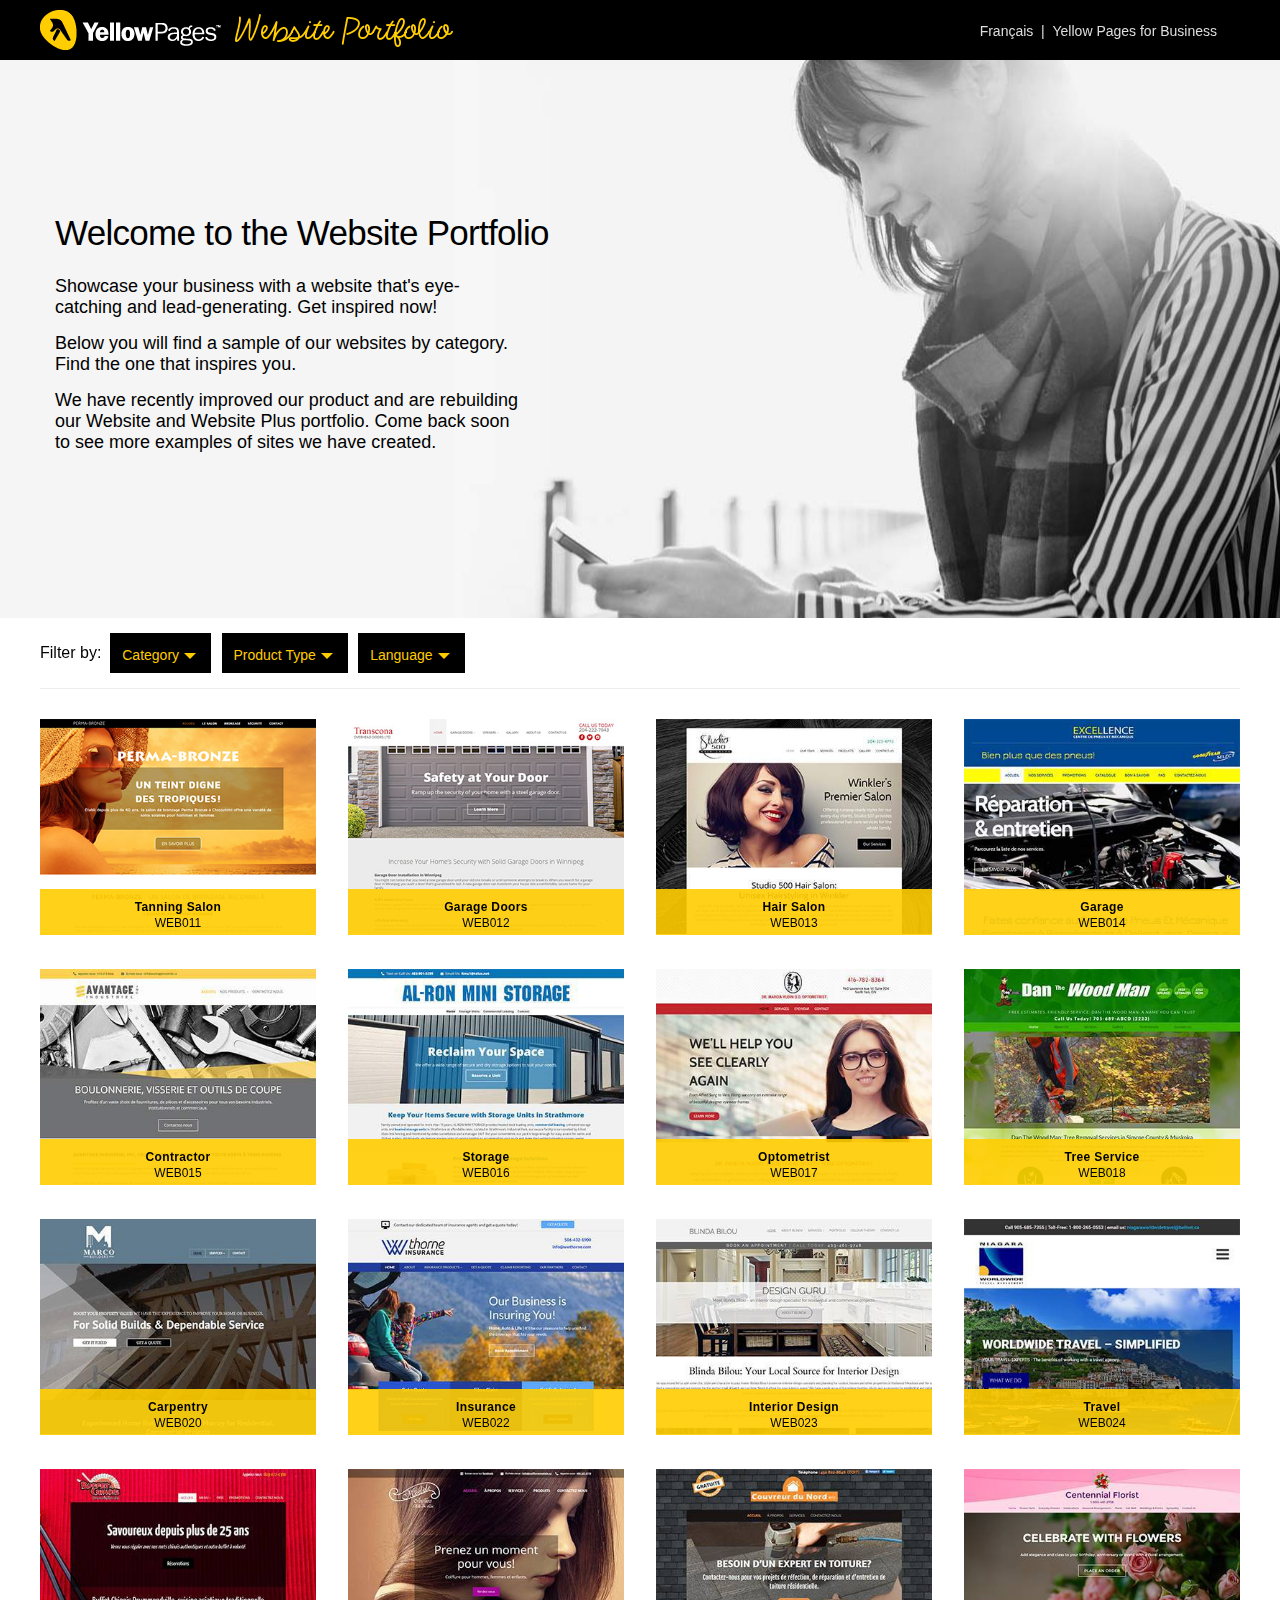
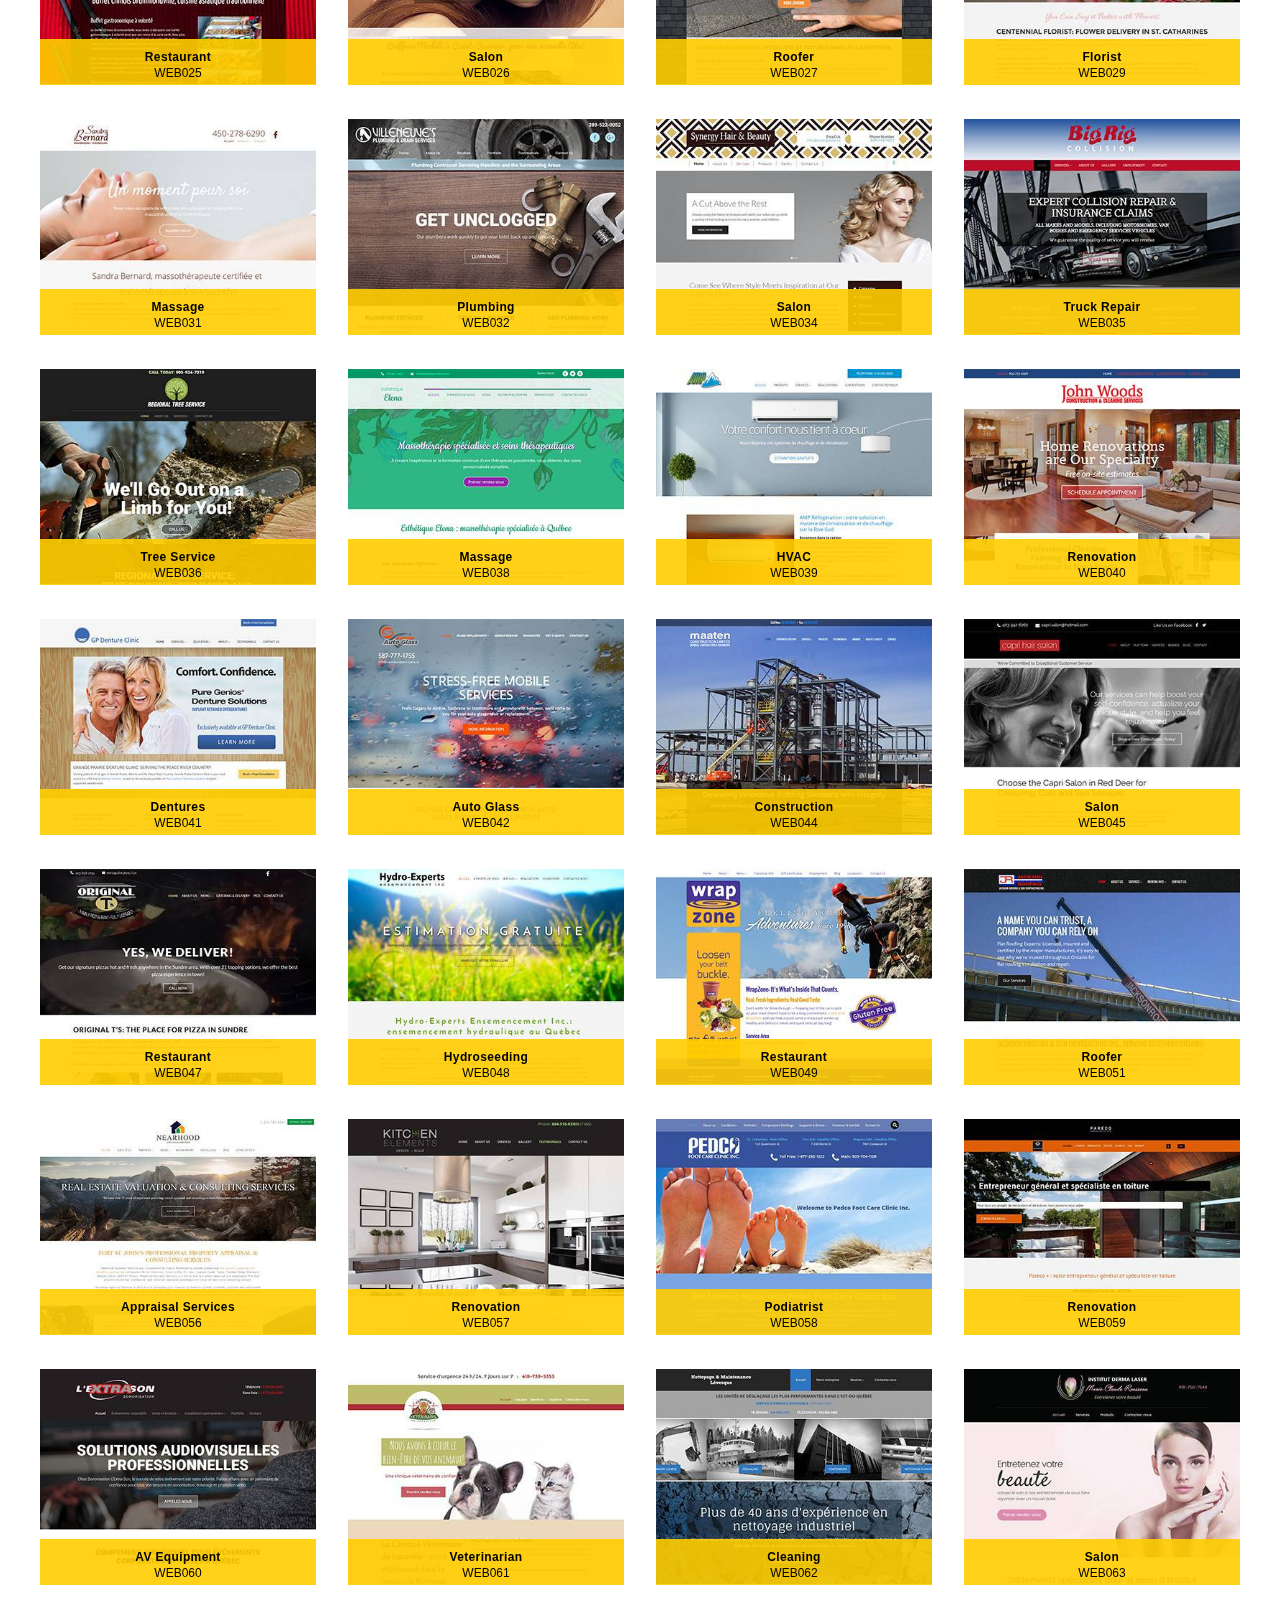
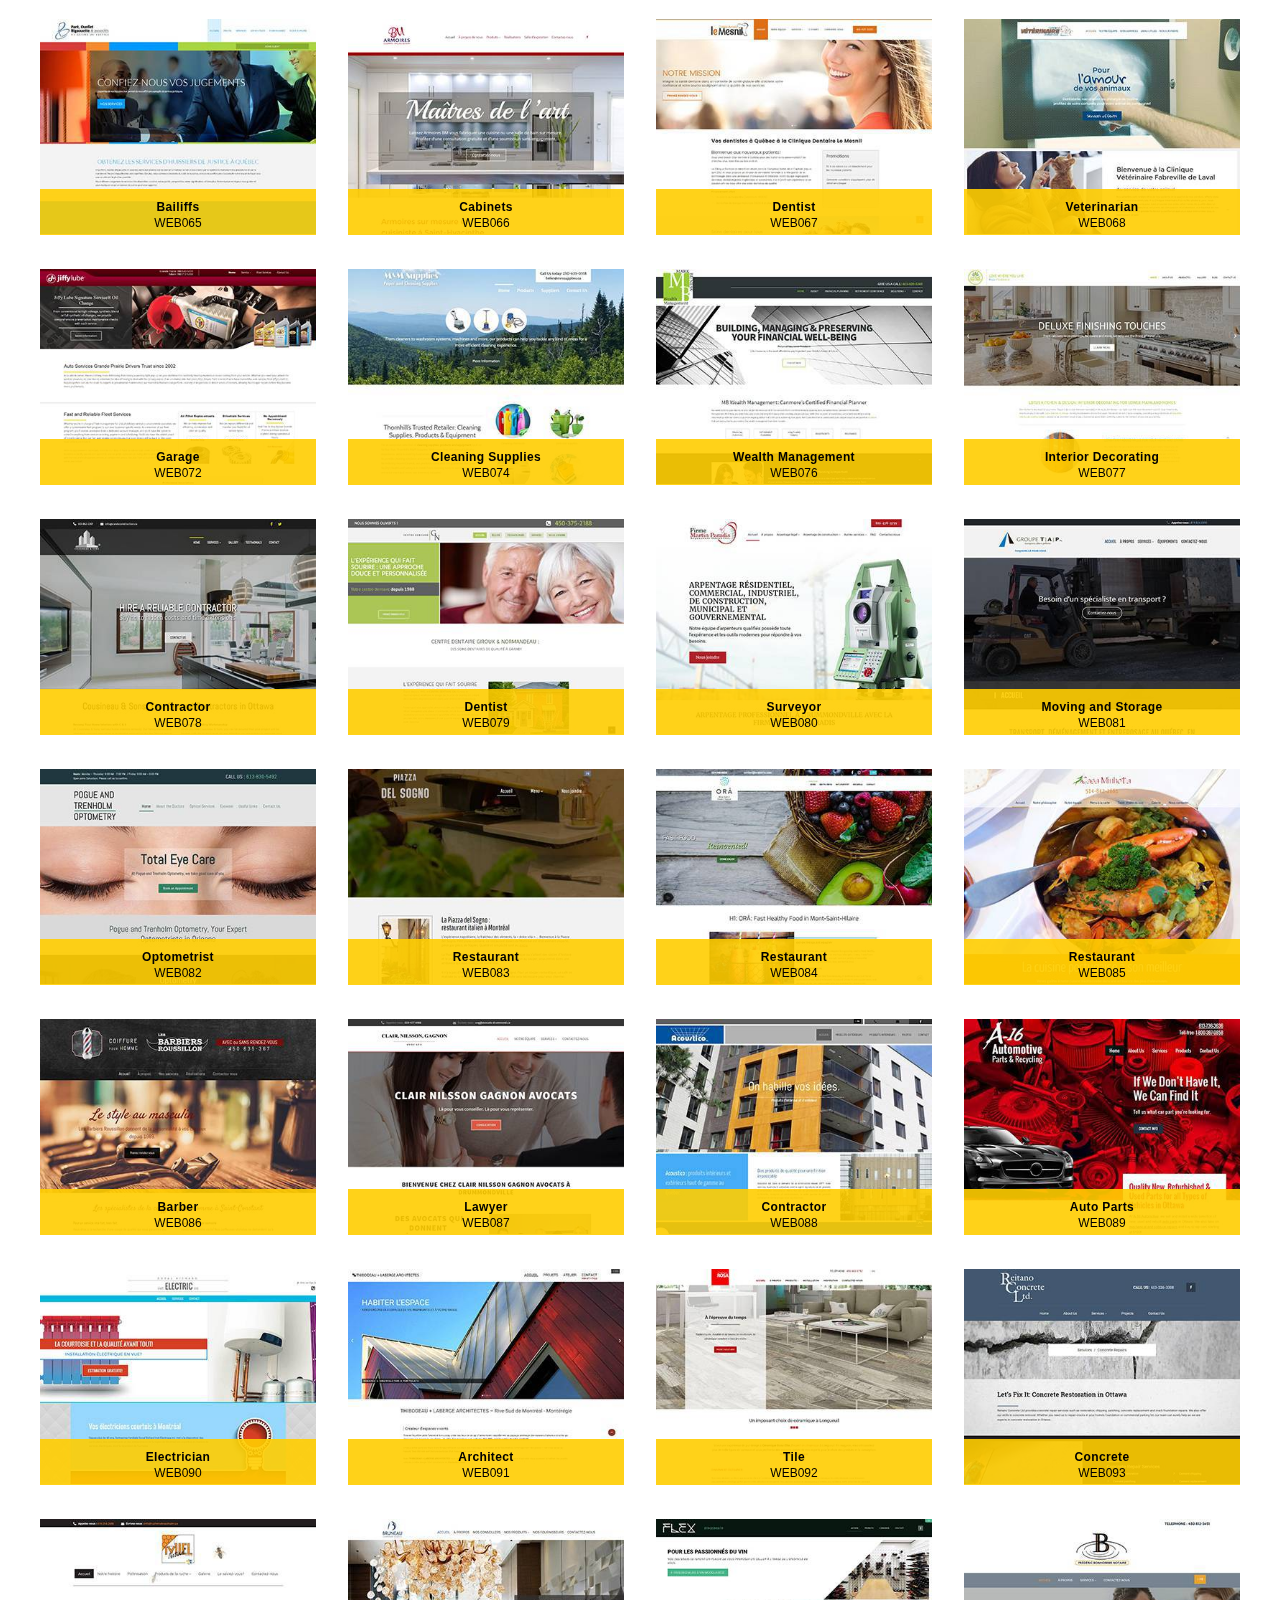
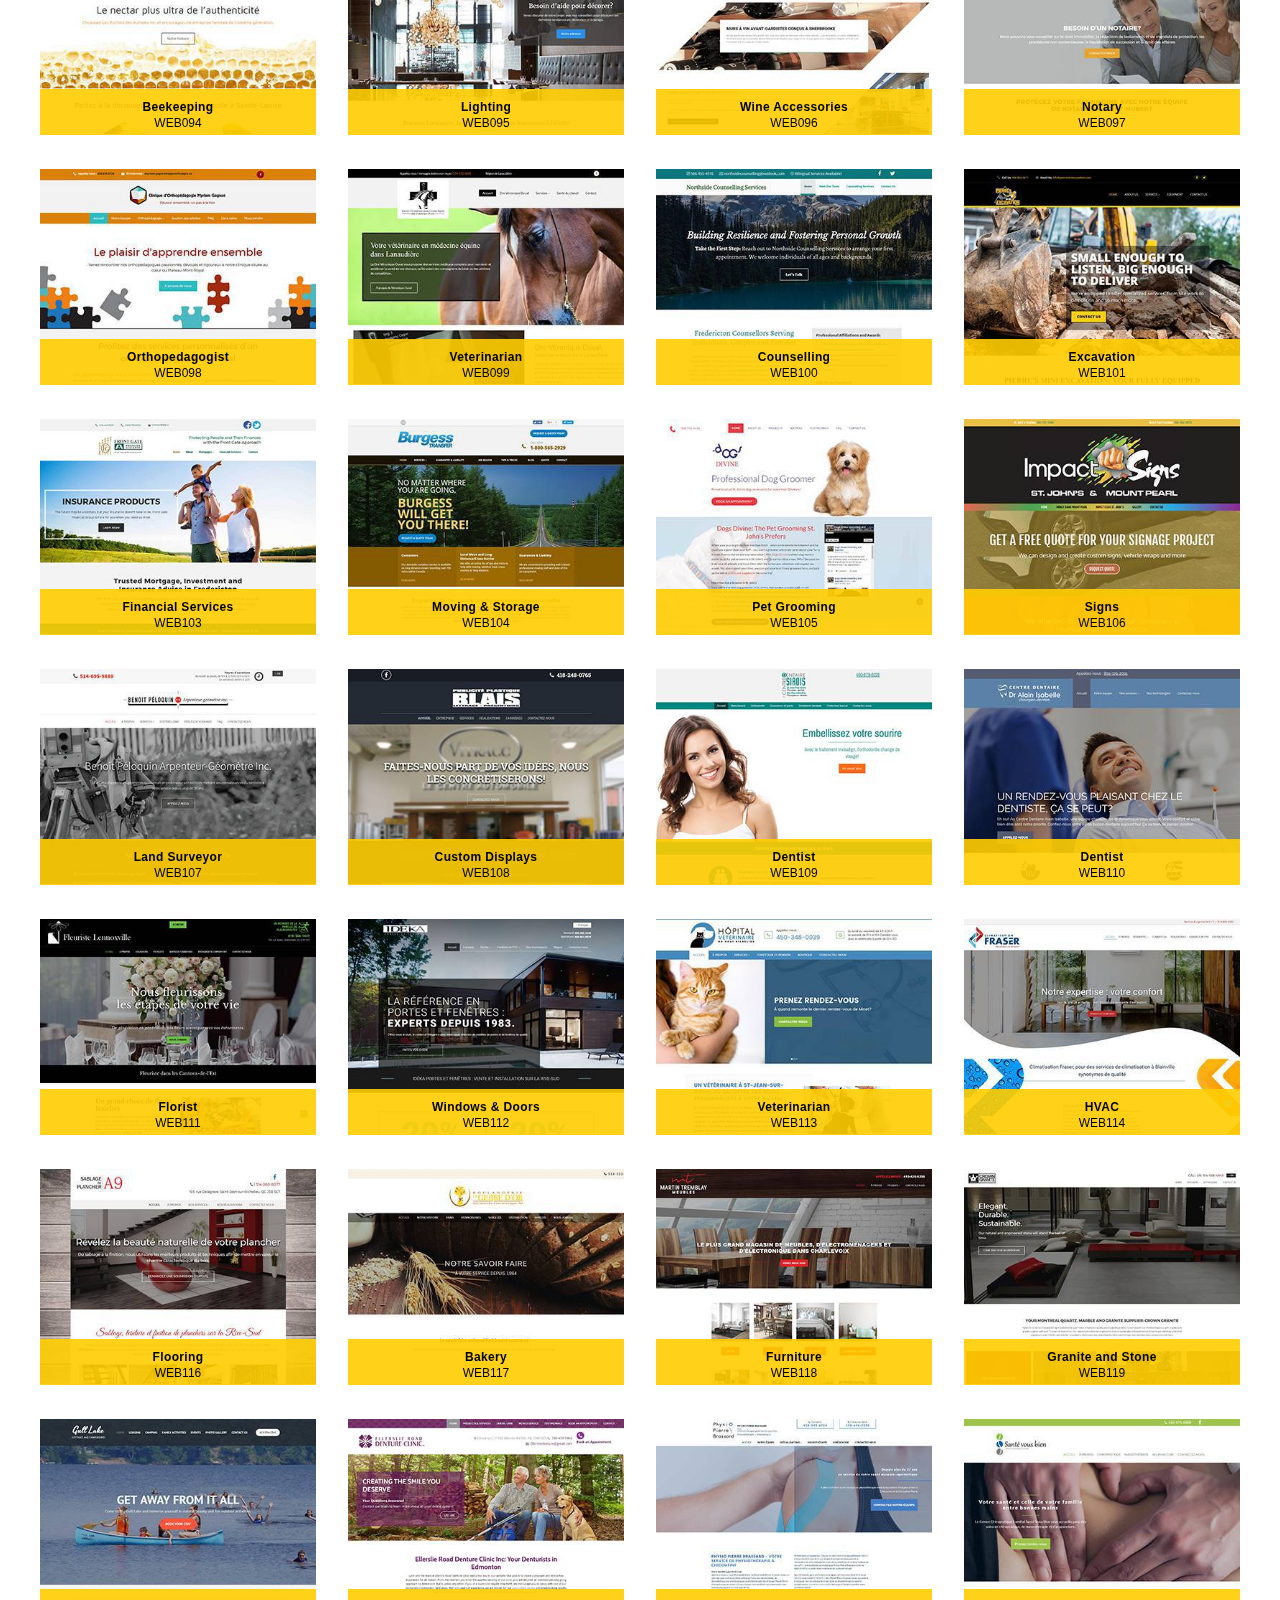
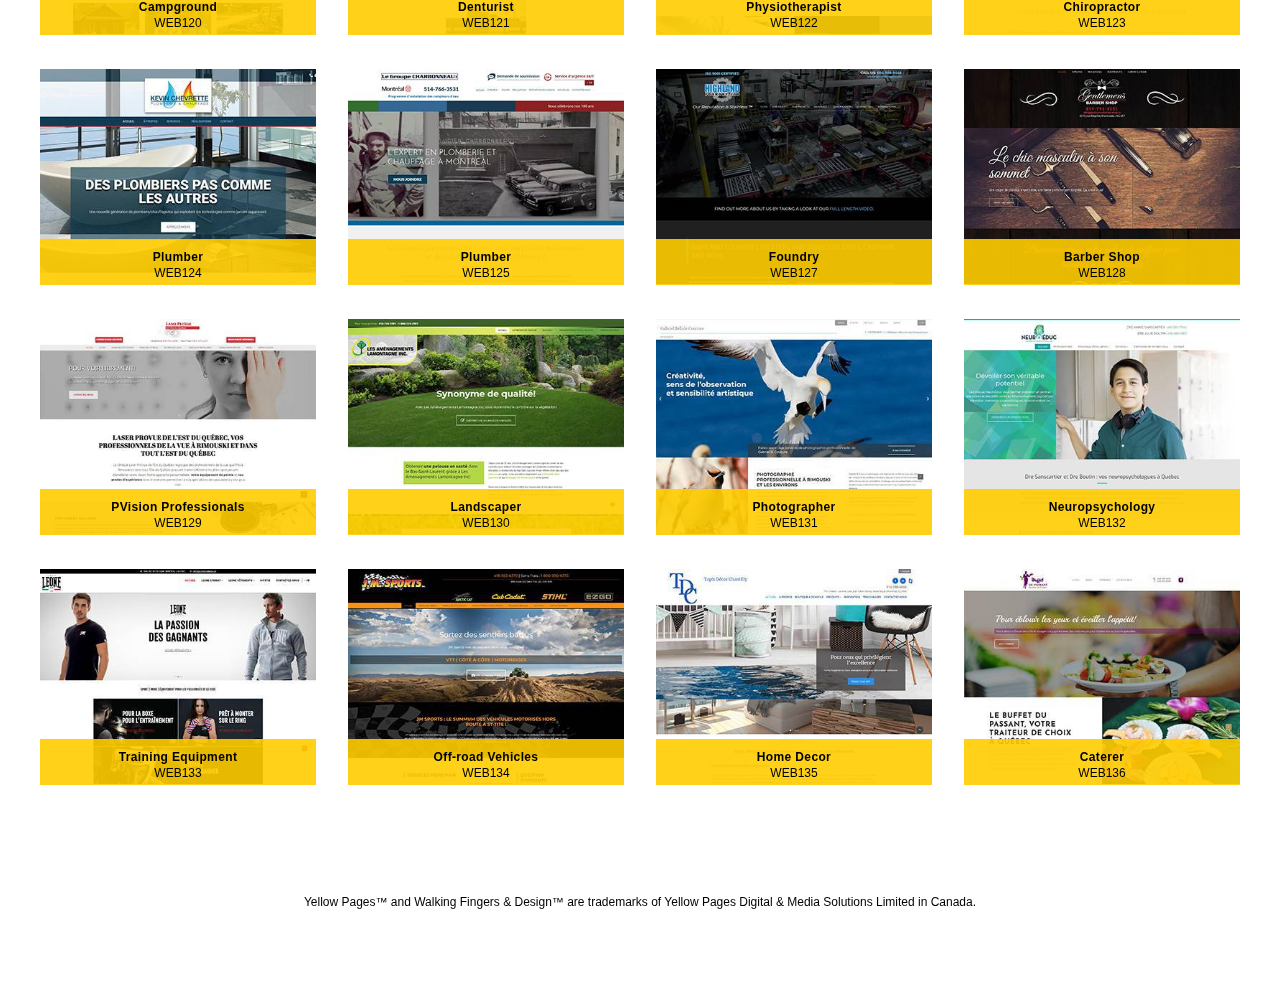
==== commit 1eca51c8: "removed dead sites" ====
--- a/index.html
+++ b/index.html
@@ -255,36 +255,6 @@
 
       <!-- BEGIN LIST OF SITES -->
 
-        <li class="mix ex en base" data-name="OMF" data-pages="7" data-heading="Excavation">
-      <a target="_blank" href="http://u683085.sandbox.sitereview.ca/?preview">
-        <div class="meta name">
-          <div class="img_wrapper"><img src="im/th/web004.jpg" onload="imgLoaded(this)"/>
-        <div class="titles"><h2>Excavation</h2><p>WEB004</p></div></div></div>
-                    <div class="meta siteid"><p>WEB004</p></div>
-        <div class="meta heading"><p>Excavation</p></div>
-        <div class="meta rec"><ul><li>Gray</li></ul></div>
-        <div class="meta pages"><p>7</p></div></a></li>
-
-       <li class="mix auto en base" data-name="Kelowna auto Care" data-pages="9" data-heading="Auto Repair">
-      <a target="_blank" href="http://u685443.sandbox.sitereview.ca/?preview">
-        <div class="meta name">
-          <div class="img_wrapper"><img src="im/th/web009.jpg" onload="imgLoaded(this)"/>
-        <div class="titles"><h2>Auto Repair</h2><p>WEB009</p></div></div></div>
-                    <div class="meta siteid"><p>WEB009</p></div>
-        <div class="meta heading"><p>Auto Repair</p></div>
-        <div class="meta rec"><ul><li>Gold</li></ul></div>
-        <div class="meta pages"><p>9</p></div></a></li>
-
-        <li class="mix reno en base" data-name="K&amp;J Construction" data-pages="7" data-heading="Contractor">
-      <a target="_blank" href="http://u681867.sandbox.sitereview.ca/?preview">
-        <div class="meta name">
-          <div class="img_wrapper"><img src="im/th/web010.jpg" onload="imgLoaded(this)"/>
-        <div class="titles"><h2>Contractor</h2><p>WEB010</p></div></div></div>
-                    <div class="meta siteid"><p>WEB010</p></div>
-        <div class="meta heading"><p>Contractor</p></div>
-        <div class="meta rec"><ul><li>Orange</li></ul></div>
-        <div class="meta pages"><p>7</p></div></a></li>
-
       <li class="mix salon fr base" data-name="Perma-Bronze" data-pages="5" data-heading="Tanning Salon">
       <a target="_blank" href="http://u683161.sandbox.sitereview.ca/?preview">
         <div class="meta name">
@@ -376,16 +346,6 @@
         <div class="meta rec"><ul><li>Orange</li></ul></div>
         <div class="meta pages"><p>8</p></div></a></li>
 
-      <li class="mix salon en base" data-name="Lola's Boutique" data-pages="8" data-heading="Salon">
-      <a target="_blank" href="http://u702327.sandbox.sitereview.ca/?preview">
-        <div class="meta name">
-          <div class="img_wrapper"><img src="im/th/web021.jpg" onload="imgLoaded(this)"/>
-        <div class="titles"><h2>Salon</h2><p>WEB021</p></div></div></div>
-                    <div class="meta siteid"><p>WEB021</p></div>
-        <div class="meta heading"><p>Salon</p></div>
-        <div class="meta rec"><ul><li>Violet</li></ul></div>
-        <div class="meta pages"><p>8</p></div></a></li>
-
       <li class="mix ins en base" data-name="Thorne Insurance" data-pages="11" data-heading="Insurance">
       <a target="_blank" href="http://u700983.sandbox.sitereview.ca/?preview">
         <div class="meta name">
@@ -447,16 +407,6 @@
         <div class="meta rec"><ul><li>Orange</li></ul></div>
         <div class="meta pages"><p>4</p></div></a></li>
 
-       <li class="mix reno en base" data-name="Gouttières LM Landry" data-pages="10" data-heading="Roofer">
-      <a target="_blank" href="http://u700103.sandbox.sitereview.ca/?preview">
-        <div class="meta name">
-          <div class="img_wrapper"><img src="im/th/web028.jpg" onload="imgLoaded(this)"/>
-        <div class="titles"><h2>Roofer</h2><p>WEB028</p></div></div></div>
-                    <div class="meta siteid"><p>WEB028</p></div>
-        <div class="meta heading"><p>Roofer</p></div>
-        <div class="meta rec"><ul><li>Red</li></ul></div>
-        <div class="meta pages"><p>10</p></div></a></li>
-
       <li class="mix flor en base" data-name="Centennial Florist" data-pages="10" data-heading="Florist">
       <a target="_blank" href="http://u702493.sandbox.sitereview.ca/?preview">
         <div class="meta name">
@@ -466,16 +416,6 @@
         <div class="meta heading"><p>Florist</p></div>
         <div class="meta rec"><ul><li>Pink</li></ul></div>
         <div class="meta pages"><p>10</p></div></a></li>
-
-      <li class="mix reno en base" data-name="Gouttière Réno-Soleil" data-pages="5" data-heading="Roofer">
-      <a target="_blank" href="http://u699943.sandbox.sitereview.ca/?preview">
-        <div class="meta name">
-          <div class="img_wrapper"><img src="im/th/web030.jpg" onload="imgLoaded(this)"/>
-        <div class="titles"><h2>Roofer</h2><p>WEB030</p></div></div></div>
-                    <div class="meta siteid"><p>WEB030</p></div>
-        <div class="meta heading"><p>Roofer</p></div>
-        <div class="meta rec"><ul><li>Blue</li></ul></div>
-        <div class="meta pages"><p>5</p></div></a></li>
 
       <li class="mix mas en base" data-name="Sandra Bernard" data-pages="7" data-heading="Massage">
       <a target="_blank" href="http://u687873.sandbox.sitereview.ca/?preview">
@@ -627,16 +567,6 @@
         <div class="meta rec"><ul><li>Orange</li></ul></div>
         <div class="meta pages"><p>4</p></div></a></li>
 
-      <li class="mix ind en base" data-name="Sundown Oilfield Services" data-pages="4" data-heading="Oilfield Services">
-      <a target="_blank" href="http://u712207.sandbox.sitereview.ca/?preview">
-        <div class="meta name">
-          <div class="img_wrapper"><img src="im/th/web050.jpg" onload="imgLoaded(this)"/>
-        <div class="titles"><h2>Oilfield Services</h2><p>WEB050</p></div></div></div>
-                    <div class="meta siteid"><p>WEB050</p></div>
-        <div class="meta heading"><p>Oilfield Services</p></div>
-        <div class="meta rec"><ul><li>Black</li></ul></div>
-        <div class="meta pages"><p>4</p></div></a></li>
-
       <li class="mix roof en base" data-name="Jackson Roofing" data-pages="9" data-heading="Roofer">
       <a target="_blank" href="http://u710217.sandbox.sitereview.ca/?preview">
         <div class="meta name">
@@ -647,26 +577,6 @@
         <div class="meta rec"><ul><li>Black</li></ul></div>
         <div class="meta pages"><p>9</p></div></a></li>
 
-      <li class="mix fin en base" data-name="Liquid Capital" data-pages="8" data-heading="Financial Services">
-      <a target="_blank" href="http://u711641.sandbox.sitereview.ca/?preview">
-        <div class="meta name">
-          <div class="img_wrapper"><img src="im/th/web054.jpg" onload="imgLoaded(this)"/>
-        <div class="titles"><h2>Financial Services</h2><p>WEB054</p></div></div></div>
-                    <div class="meta siteid"><p>WEB054</p></div>
-        <div class="meta heading"><p>Financial Services</p></div>
-        <div class="meta rec"><ul><li>Green</li></ul></div>
-        <div class="meta pages"><p>8</p></div></a></li>
-
-      <li class="mix dent en base" data-name="Park Mall Dental" data-pages="14" data-heading="Dentist">
-      <a target="_blank" href="http://u715809.sandbox.sitereview.ca/?preview">
-        <div class="meta name">
-          <div class="img_wrapper"><img src="im/th/web055.jpg" onload="imgLoaded(this)"/>
-        <div class="titles"><h2>Dentist</h2><p>WEB055</p></div></div></div>
-                    <div class="meta siteid"><p>WEB055</p></div>
-        <div class="meta heading"><p>Dentist</p></div>
-        <div class="meta rec"><ul><li>Orange</li></ul></div>
-        <div class="meta pages"><p>14</p></div></a></li>
-
       <li class="mix re en base" data-name="Nearhood" data-pages="11" data-heading="Appraisal Services">
       <a target="_blank" href="http://u725903.sandbox.sitereview.ca/?preview">
         <div class="meta name">
@@ -747,16 +657,6 @@
         <div class="meta rec"><ul><li>Pink</li></ul></div>
         <div class="meta pages"><p>4</p></div></a></li>
 
-      <li class="mix hvac fr base" data-name="Air-pure" data-pages="10" data-heading="Air Purification">
-      <a target="_blank" href="http://u727849.sandbox.sitereview.ca/?preview">
-        <div class="meta name">
-          <div class="img_wrapper"><img src="im/th/web064.jpg" onload="imgLoaded(this)"/>
-        <div class="titles"><h2>Air Purification</h2><p>WEB064</p></div></div></div>
-                    <div class="meta siteid"><p>WEB064</p></div>
-        <div class="meta heading"><p>Air Purification</p></div>
-        <div class="meta rec"><ul><li>Blue</li></ul></div>
-        <div class="meta pages"><p>10</p></div></a></li>
-
       <li class="mix law fr base" data-name="Paré, Ouellet, Bigaouette &amp; associés" data-pages="6" data-heading="Bailiffs">
       <a target="_blank" href="http://u731067.sandbox.sitereview.ca/?preview">
         <div class="meta name">
